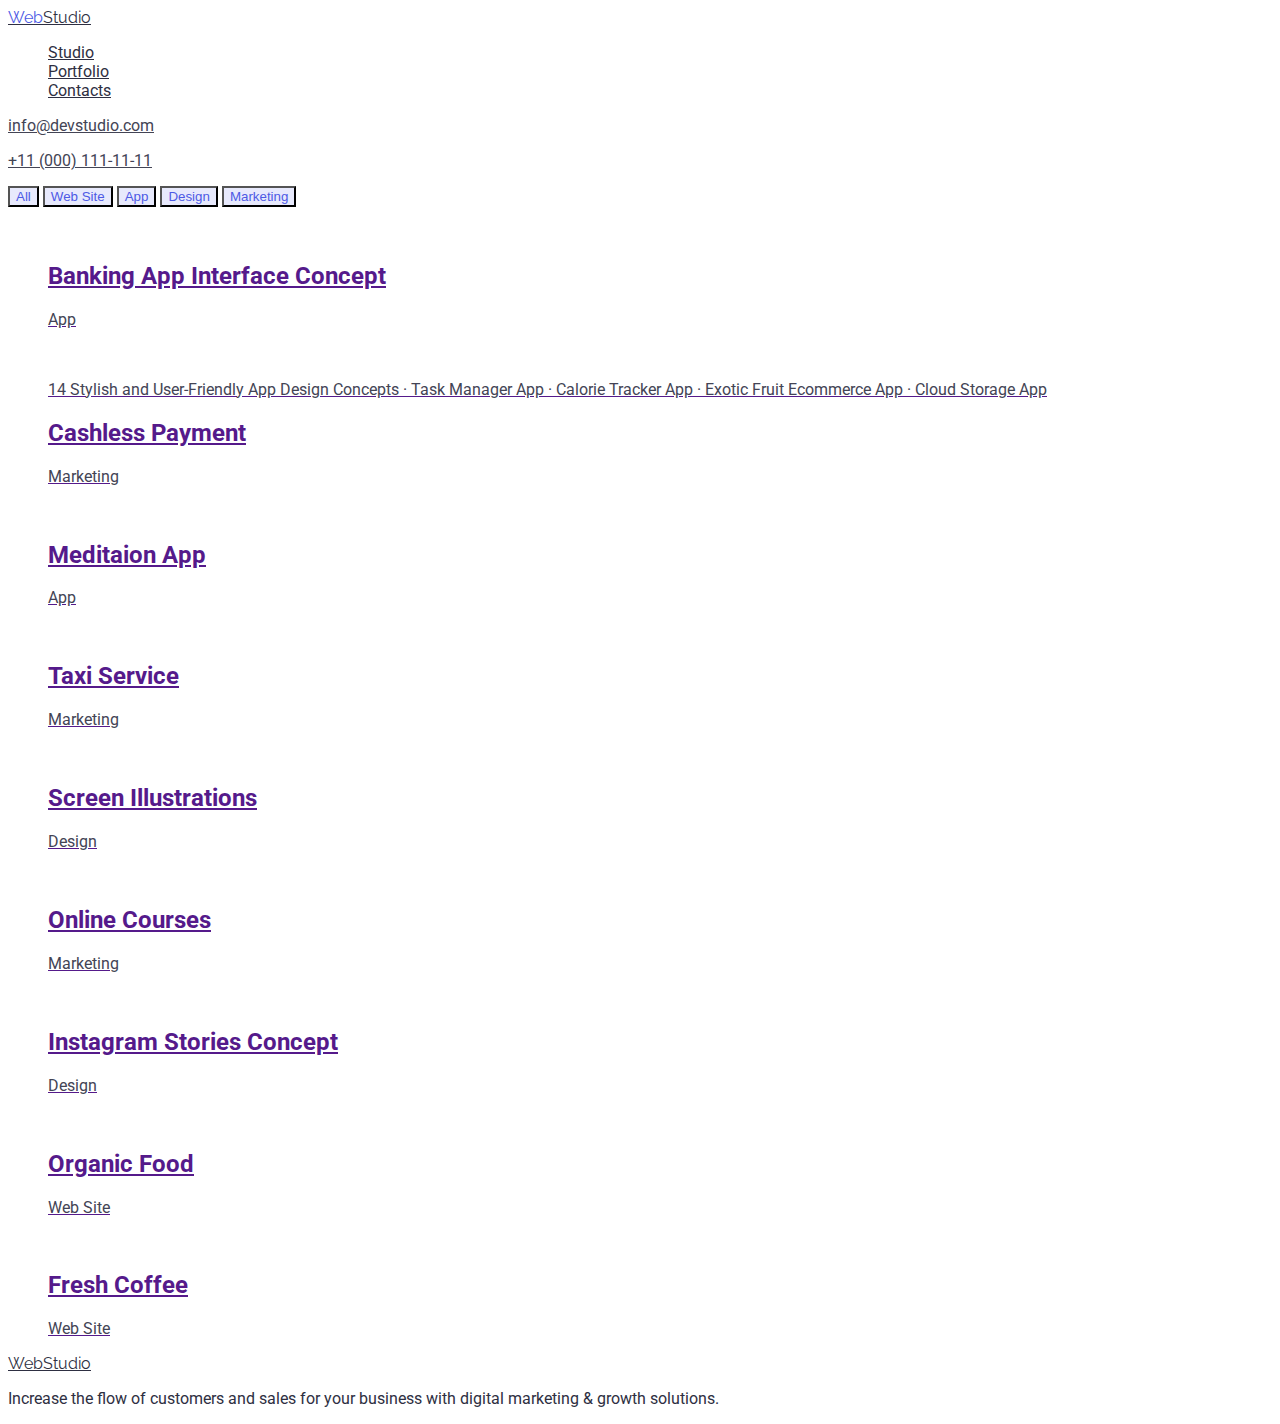
==== portfolio.html @ a0dfbfcd "силка" ====
<!DOCTYPE html>
<html lang="en">
<head>
    <meta charset="UTF-8">
    <meta http-equiv="X-UA-Compatible" content="IE=edge">
    <meta name="viewport" content="width=device-width, initial-scale=1.0">
    <title>Document</title>
    <link rel="preconnect" href="https://fonts.googleapis.com">
    <link rel="preconnect" href="https://fonts.gstatic.com" crossorigin>
    <link href="https://fonts.googleapis.com/css2?family=Raleway:wght@800&family=Roboto:wght@400;500&display=swap"
        rel="stylesheet">
    <link rel="stylesheet" href="./css/style.css">
</head>
<body>
    <!-- header -->
    <header  class="headere">
        <a class="logo" href=" "><span class="blue">Web</span>Studio</a>
        <!-- навігація -->
        <nav class="menu">
            <ul class="menu-nav list">
                <li><a class="list" href="">Studio </a>
                </li>
                <li><a class="list" href="./portfolio.html">Portfolio</a>
                </li>
                <li><a class="list" href="">Contacts</a>
                </li>
            </ul>
        </nav>
        <!--contact-->
        <div class="contact">
            <p> <a href="mailto:info@devstudio.com" class="contact-link">info@devstudio.com</a> </p>
            <p> <a href="tel:+110001111111" class="contact-link">+11 (000) 111-11-11</a>
            </p>
        </div>
    </header>
    <!-- main -->
    <main>
        <!-- main nav -->
        <div>
            <button class="button" type="button">All </button>
            <button class="button" type="button">Web Site </button>
            <button class="button" type="button">App </button>
            <button class="button" type="button">Design </button>
            <button class="button" type="button">Marketing </button>
        </div>
        <!-- section2 -->
        <section class="main">
            <ul class="list">
                <li><a href=""> <img src="./images/img11.jpg" alt="">
                        <h2>Banking App Interface Concept</h2>
                        <p class="subtitle ">App</p>
                    </a></li>
                <li> <a href=""> <img src="./images/img12.jpg" alt="">
                    <p>14 Stylish and User-Friendly App Design Concepts · Task Manager App · Calorie Tracker App · Exotic Fruit Ecommerce App ·
                    Cloud Storage App</p>    
                    <h2>Cashless Payment</h2>
                        <p>Marketing</p>
                    </a> </li>
                <li><a href=""> <img src="./images/img13.png" alt="">
                        <h2>Meditaion App</h2>
                        <p>App</p>
                    </a></li>

                <li> <a href=""> <img src="./images/img14.jpg" alt="">
                        <h2>Taxi Service</h2>
                        <p>Marketing</p>
                    </a></li>
                <li> <a href=""> <img src="./images/img15.jpg" alt="">
                        <h2>Screen Illustrations</h2>
                        <p>Design</p>
                    </a></li>
                <li><a href=""> <img src="./images/img16.jpg" alt="">
                        <h2>Online Courses</h2>
                        <p>Marketing</p>
                    </a></li>

                <li> <a href=""> <img src="./images/img17.jpg" alt="">
                        <h2>Instagram Stories Concept</h2>
                        <p>Design</p>
                    </a></li>
                <li> <a href=""> <img src="./images/img18.jpg" alt="">
                        <h2>Organic Food</h2>
                        <p>Web Site</p>
                    </a></li>
                <li> <a href=""> <img src="./images/img19.jpg" alt="">
                        <h2>Fresh Coffee</h2>
                        <p>Web Site</p>
                    </a></li>
            </ul>


        </section>






    </main>
    <!--footer-->
    <footer>
        <a class="logo" href="WebStudio.com">WebStudio</a>

        <p>Increase the flow of customers and sales for your business with digital marketing & growth solutions. </p>

    </footer>



</body>
</html>
---- css/style.css ----
:root {
--black-text-color:#2E2F42;
--accent-color:#4D5AE5;
--title-text-color:#434455;
--button-color:#E7E9FC;}

body{background-color: #FFFFFF;
color: var(--black-text-color);
font-family: roboto, sans-serif;
}


/* logo */
.logo{color:var(--black-text-color);
font-family:Raleway, sans-serif ;}
.blue {color: var(--accent-color); }

.contact:hover{color: bisque;}

.link:hover{background-color: black; color:red ;}
/* button */
.button{background-color: var(--button-color);
color:var(--accent-color) ;}

.button:hover ,.button:focus {color: var(--button-color);
     background-color: var(--accent-color);}
 

/* -------------- */

/* nav */
/* видалення крапок */
.list {list-style: none;}
/* ---------------------- */
.contact .contact-link { color: var(--title-text-color); }
.menu-nav .list {color:var(--black-text-color);}


/* section */
.section-one .list {color: var(--accent-color);}
.content{color: var(--black-text-color);}
.main h3{color: var(--black-text-color);}
.main p{color:var(--title-text-color);}
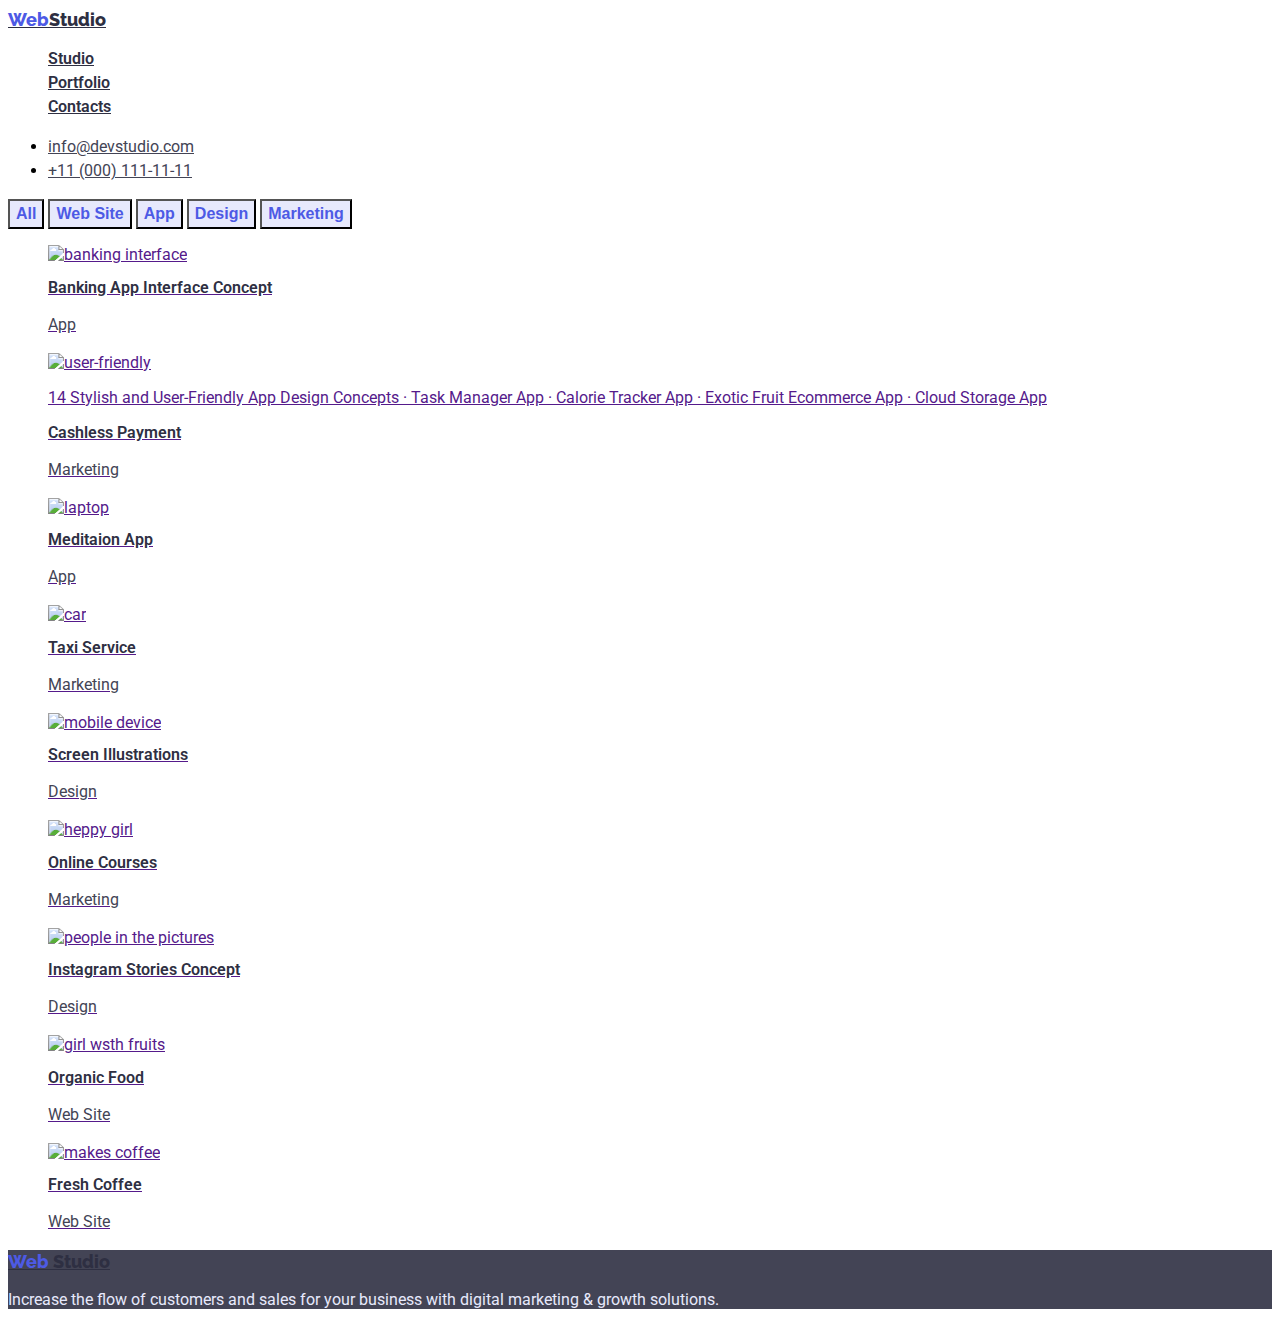
==== commit f8a19b30: "оновлення 14.11" ====
--- a/portfolio.html
+++ b/portfolio.html
@@ -1,111 +1,148 @@
 <!DOCTYPE html>
 <html lang="en">
-<head>
-    <meta charset="UTF-8">
-    <meta http-equiv="X-UA-Compatible" content="IE=edge">
-    <meta name="viewport" content="width=device-width, initial-scale=1.0">
+  <head>
+    <meta charset="UTF-8" />
+    <meta http-equiv="X-UA-Compatible" content="IE=edge" />
+    <meta name="viewport" content="width=device-width, initial-scale=1.0" />
     <title>Document</title>
-    <link rel="preconnect" href="https://fonts.googleapis.com">
-    <link rel="preconnect" href="https://fonts.gstatic.com" crossorigin>
-    <link href="https://fonts.googleapis.com/css2?family=Raleway:wght@800&family=Roboto:wght@400;500&display=swap"
-        rel="stylesheet">
-    <link rel="stylesheet" href="./css/style.css">
-</head>
-<body>
+    <link rel="preconnect" href="https://fonts.googleapis.com" />
+    <link rel="preconnect" href="https://fonts.gstatic.com" crossorigin />
+    <link
+      href="https://fonts.googleapis.com/css2?family=Raleway:wght@800&family=Roboto:wght@400;500;700;900&display=swap"
+      rel="stylesheet"
+    />
+    <link rel="stylesheet" href="./css/style.css" />
+  </head>
+  <body>
     <!-- header -->
-    <header  class="headere">
-        <a class="logo" href=" "><span class="blue">Web</span>Studio</a>
-        <!-- навігація -->
-        <nav class="menu">
-            <ul class="menu-nav list">
-                <li><a class="list" href="">Studio </a>
-                </li>
-                <li><a class="list" href="./portfolio.html">Portfolio</a>
-                </li>
-                <li><a class="list" href="">Contacts</a>
-                </li>
-            </ul>
-        </nav>
-        <!--contact-->
-        <div class="contact">
-            <p> <a href="mailto:info@devstudio.com" class="contact-link">info@devstudio.com</a> </p>
-            <p> <a href="tel:+110001111111" class="contact-link">+11 (000) 111-11-11</a>
-            </p>
-        </div>
+    <header class="header">
+      <a class="logo" href="./index.html "
+        ><span class="blue">Web</span>Studio</a
+      >
+
+      <!-- навігація -->
+      <nav class="header">
+        <ul class="header-nav list">
+          <li><a class="list-link" href="">Studio </a></li>
+          <li><a class="list-link" href="./portfolio.html">Portfolio</a></li>
+          <li><a class="list-link" href="">Contacts</a></li>
+        </ul>
+      </nav>
+
+      <!--contact-->
+      <ul class="contact">
+        <li>
+          <a href="mailto:info@devstudio.com" class="contact-link"
+            >info@devstudio.com</a
+          >
+        </li>
+        <li>
+          <a href="tel:+110001111111" class="contact-link"
+            >+11 (000) 111-11-11</a
+          >
+        </li>
+      </ul>
     </header>
+
     <!-- main -->
     <main>
-        <!-- main nav -->
-        <div>
-            <button class="button" type="button">All </button>
-            <button class="button" type="button">Web Site </button>
-            <button class="button" type="button">App </button>
-            <button class="button" type="button">Design </button>
-            <button class="button" type="button">Marketing </button>
-        </div>
-        <!-- section2 -->
-        <section class="main">
-            <ul class="list">
-                <li><a href=""> <img src="./images/img11.jpg" alt="">
-                        <h2>Banking App Interface Concept</h2>
-                        <p class="subtitle ">App</p>
-                    </a></li>
-                <li> <a href=""> <img src="./images/img12.jpg" alt="">
-                    <p>14 Stylish and User-Friendly App Design Concepts · Task Manager App · Calorie Tracker App · Exotic Fruit Ecommerce App ·
-                    Cloud Storage App</p>    
-                    <h2>Cashless Payment</h2>
-                        <p>Marketing</p>
-                    </a> </li>
-                <li><a href=""> <img src="./images/img13.png" alt="">
-                        <h2>Meditaion App</h2>
-                        <p>App</p>
-                    </a></li>
+      <!-- main nav -->
+      <div>
+        <button class="button" type="button">All</button>
+        <button class="button" type="button">Web Site</button>
+        <button class="button" type="button">App</button>
+        <button class="button" type="button">Design</button>
+        <button class="button" type="button">Marketing</button>
+      </div>
 
-                <li> <a href=""> <img src="./images/img14.jpg" alt="">
-                        <h2>Taxi Service</h2>
-                        <p>Marketing</p>
-                    </a></li>
-                <li> <a href=""> <img src="./images/img15.jpg" alt="">
-                        <h2>Screen Illustrations</h2>
-                        <p>Design</p>
-                    </a></li>
-                <li><a href=""> <img src="./images/img16.jpg" alt="">
-                        <h2>Online Courses</h2>
-                        <p>Marketing</p>
-                    </a></li>
+      <!-- section main -->
+      <section class="main">
+        <ul class="list">
+          <li>
+            <a href="">
+              <img src="./images/img11.jpg" alt="banking interface" />
+              <h2 class="title-list">Banking App Interface Concept</h2>
+              <p class="subtitle">App</p>
+            </a>
+          </li>
 
-                <li> <a href=""> <img src="./images/img17.jpg" alt="">
-                        <h2>Instagram Stories Concept</h2>
-                        <p>Design</p>
-                    </a></li>
-                <li> <a href=""> <img src="./images/img18.jpg" alt="">
-                        <h2>Organic Food</h2>
-                        <p>Web Site</p>
-                    </a></li>
-                <li> <a href=""> <img src="./images/img19.jpg" alt="">
-                        <h2>Fresh Coffee</h2>
-                        <p>Web Site</p>
-                    </a></li>
-            </ul>
+          <li>
+            <a href="">
+              <img src="./images/img12.jpg" alt="user-friendly" />
+              <p>
+                14 Stylish and User-Friendly App Design Concepts · Task Manager
+                App · Calorie Tracker App · Exotic Fruit Ecommerce App · Cloud
+                Storage App
+              </p>
+              <h2 class="title-list">Cashless Payment</h2>
+              <p class="subtitle">Marketing</p>
+            </a>
+          </li>
 
+          <li>
+            <a href="">
+              <img src="./images/img13.png" alt="laptop" />
+              <h2 class="title-list">Meditaion App</h2>
+              <p class="subtitle">App</p>
+            </a>
+          </li>
 
-        </section>
+          <li>
+            <a href="">
+              <img src="./images/img14.jpg" alt="car" />
+              <h2 class="title-list">Taxi Service</h2>
+              <p class="subtitle">Marketing</p>
+            </a>
+          </li>
+          <li>
+            <a href="">
+              <img src="./images/img15.jpg" alt="mobile device" />
+              <h2 class="title-list">Screen Illustrations</h2>
+              <p class="subtitle">Design</p>
+            </a>
+          </li>
+          <li>
+            <a href="">
+              <img src="./images/img16.jpg" alt="heppy girl" />
+              <h2 class="title-list">Online Courses</h2>
+              <p class="subtitle">Marketing</p>
+            </a>
+          </li>
 
-
-
-
-
-
+          <li>
+            <a href="">
+              <img src="./images/img17.jpg" alt="people in the pictures" />
+              <h2 class="title-list">Instagram Stories Concept</h2>
+              <p class="subtitle">Design</p>
+            </a>
+          </li>
+          <li>
+            <a href="">
+              <img src="./images/img18.jpg" alt="girl wsth fruits" />
+              <h2 class="title-list">Organic Food</h2>
+              <p class="subtitle">Web Site</p>
+            </a>
+          </li>
+          <li>
+            <a href="">
+              <img src="./images/img19.jpg" alt="makes coffee" />
+              <h2 class="title-list">Fresh Coffee</h2>
+              <p class="subtitle">Web Site</p>
+            </a>
+          </li>
+        </ul>
+      </section>
     </main>
     <!--footer-->
-    <footer>
-        <a class="logo" href="WebStudio.com">WebStudio</a>
+    <footer class="footer">
+      <a class="logo" href="./index.html">
+        <span class="blue"> Web</span> Studio
+      </a>
 
-        <p>Increase the flow of customers and sales for your business with digital marketing & growth solutions. </p>
-
+      <p class="footer-title">
+        Increase the flow of customers and sales for your business with digital
+        marketing & growth solutions.
+      </p>
     </footer>
-
-
-
-</body>
-</html>+  </body>
+</html>
--- a/css/style.css
+++ b/css/style.css
@@ -3,24 +3,59 @@
 --accent-color:#4D5AE5;
 --title-text-color:#434455;
 --button-color:#E7E9FC;}
+body{font-family: Roboto;}
 
-body{background-color: #FFFFFF;
-color: var(--black-text-color);
-font-family: roboto, sans-serif;
-}
+
+
+/* шапка  header*/
+.header-nav .list-link {
+     font-family: 'Roboto';
+     font-style: normal;
+     font-weight: 600;
+     font-size: 16px;
+     line-height: 24px;}
 
 
 /* logo */
 .logo{color:var(--black-text-color);
-font-family:Raleway, sans-serif ;}
+font-family: 'Raleway';
+     font-style: normal;
+     font-weight: 800;
+     font-size: 18px;
+     line-height: 1.3;
+     align-items: center;
+     }
+
 .blue {color: var(--accent-color); }
+.contact{font-style: normal;
+     font-weight: 400;
+     font-size: 16px;
+     line-height: 24px;
+}
 
-.contact:hover{color: bisque;}
+.link:hover, :focus{background-color:var(--accent-color); color:red ;}
+/* hero */
+.hero {background-color: var(--title-text-color);}
+.hero-title {font-family: 'Roboto';
+     font-style: normal;
+     font-weight: 600;
+     font-size: 56px;
+     line-height: 1.1;
+     color: #FFFFFF     ;
+     text-align: center;
 
-.link:hover{background-color: black; color:red ;}
+}
+.footer-title{color: var(--button-color);}
+
+
 /* button */
-.button{background-color: var(--button-color);
-color:var(--accent-color) ;}
+
+.button {background-color: var(--button-color);
+color:var(--accent-color) ;
+font-style: normal;
+     font-weight: 600;
+     font-size: 16px;
+     line-height: 24px;}
 
 .button:hover ,.button:focus {color: var(--button-color);
      background-color: var(--accent-color);}
@@ -32,12 +67,33 @@
 /* видалення крапок */
 .list {list-style: none;}
 /* ---------------------- */
+.list-link {color:var(--black-text-color);Font style: SemiBold Font size: 16px Line height: 24px Line height: 128% Align: Left}
+
 .contact .contact-link { color: var(--title-text-color); }
 .menu-nav .list {color:var(--black-text-color);}
 
 
-/* section */
+/* section  main*/
 .section-one .list {color: var(--accent-color);}
 .content{color: var(--black-text-color);}
-.main h3{color: var(--black-text-color);}
-.main p{color:var(--title-text-color);}+
+.list .title-list{color: var(--black-text-color);
+     font-style: normal;
+     font-weight: 600;
+     font-size: 16px;
+     line-height: 1.2;}
+
+
+.subtitle {color:var(--title-text-color);
+     font-family: 'Roboto';
+     font-style: normal;
+     font-weight: 400;
+     font-size: 16px;
+     line-height: 1.5;}
+
+     .footer{ background-color: var(--title-text-color);
+
+     }
+
+
+     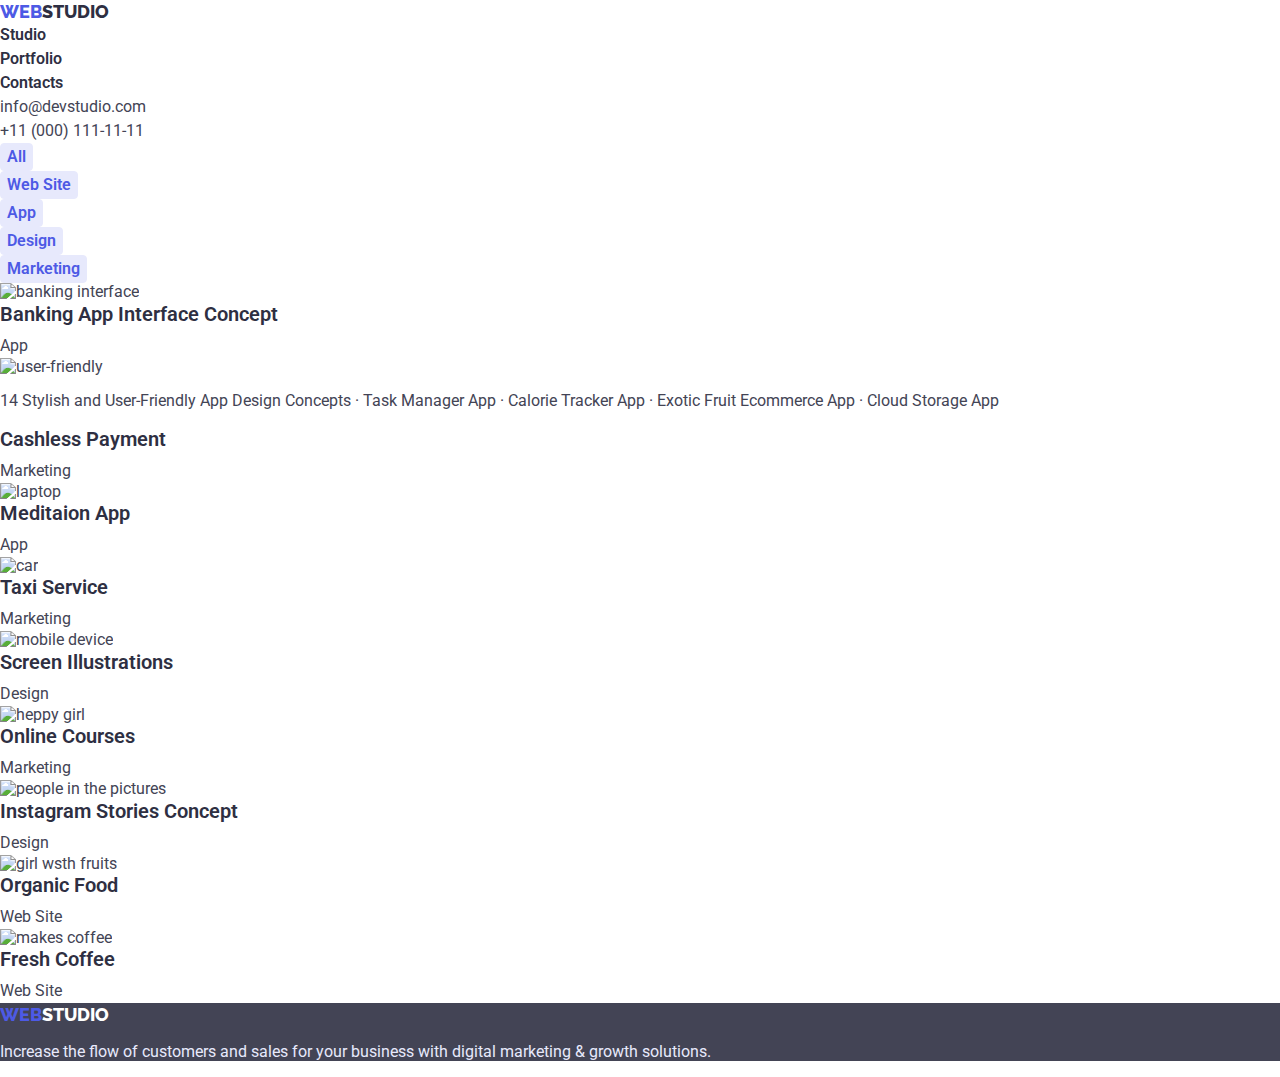
==== commit 9a590473: "ствлорення марджинів" ====
--- a/portfolio.html
+++ b/portfolio.html
@@ -4,13 +4,15 @@
     <meta charset="UTF-8" />
     <meta http-equiv="X-UA-Compatible" content="IE=edge" />
     <meta name="viewport" content="width=device-width, initial-scale=1.0" />
-    <title>Document</title>
+    <title>Portfolio</title>
     <link rel="preconnect" href="https://fonts.googleapis.com" />
     <link rel="preconnect" href="https://fonts.gstatic.com" crossorigin />
     <link
       href="https://fonts.googleapis.com/css2?family=Raleway:wght@800&family=Roboto:wght@400;500;700;900&display=swap"
       rel="stylesheet"
     />
+    <link rel="stylesheet" href="https://cdn.jsdelivr.net/npm/modern-normalize@1.1.0/modern-normalize.min.css">
+
     <link rel="stylesheet" href="./css/style.css" />
   </head>
   <body>
@@ -21,16 +23,16 @@
       >
 
       <!-- навігація -->
-      <nav class="header">
+      <nav >
         <ul class="header-nav list">
-          <li><a class="list-link" href="">Studio </a></li>
+          <li><a class="list-link" href="./index.html">Studio </a></li>
           <li><a class="list-link" href="./portfolio.html">Portfolio</a></li>
           <li><a class="list-link" href="">Contacts</a></li>
         </ul>
       </nav>
 
       <!--contact-->
-      <ul class="contact">
+      <ul class="contact list">
         <li>
           <a href="mailto:info@devstudio.com" class="contact-link"
             >info@devstudio.com</a
@@ -46,29 +48,40 @@
 
     <!-- main -->
     <main>
+<h1 class="visually-hidden">examples of work</h1>
+
       <!-- main nav -->
-      <div>
-        <button class="button" type="button">All</button>
-        <button class="button" type="button">Web Site</button>
-        <button class="button" type="button">App</button>
-        <button class="button" type="button">Design</button>
-        <button class="button" type="button">Marketing</button>
-      </div>
+<ul class="list" >
+  <li><button class="button" type="button">All</button></li>
+  <li> <button class="button" type="button">Web Site</button></li>
+  <li><button class="button" type="button">App</button></li>
+  <li> <button class="button" type="button">Design</button></li>
+  <li ><button class="button" type="button">Marketing</button></li>
+</ul>     
+ 
 
       <!-- section main -->
       <section class="main">
         <ul class="list">
           <li>
-            <a href="">
-              <img src="./images/img11.jpg" alt="banking interface" />
+            <a href="" class="contact-link">
+              <img
+                src="./images/img11.jpg"
+                alt="banking interface"
+                width="360";  height="300"
+              />
               <h2 class="title-list">Banking App Interface Concept</h2>
               <p class="subtitle">App</p>
             </a>
           </li>
 
           <li>
-            <a href="">
-              <img src="./images/img12.jpg" alt="user-friendly" />
+            <a href="" class="contact-link">
+              <img
+                src="./images/img12.jpg"
+                alt="user-friendly"
+                width="360";  height="300"
+              />
               <p>
                 14 Stylish and User-Friendly App Design Concepts · Task Manager
                 App · Calorie Tracker App · Exotic Fruit Ecommerce App · Cloud
@@ -80,52 +93,79 @@
           </li>
 
           <li>
-            <a href="">
-              <img src="./images/img13.png" alt="laptop" />
+            <a href="" class="contact-link">
+              <img
+                src="./images/img13.png"
+                alt="laptop"
+                width="360";  height="300"
+              />
               <h2 class="title-list">Meditaion App</h2>
               <p class="subtitle">App</p>
             </a>
           </li>
 
           <li>
-            <a href="">
-              <img src="./images/img14.jpg" alt="car" />
+            <a href="" class="contact-link">
+              <img
+                src="./images/img14.jpg"
+                alt="car"
+                width="360";  height="300"
+              />
               <h2 class="title-list">Taxi Service</h2>
               <p class="subtitle">Marketing</p>
             </a>
           </li>
           <li>
-            <a href="">
-              <img src="./images/img15.jpg" alt="mobile device" />
+            <a href="" class="contact-link">
+              <img
+                src="./images/img15.jpg"
+                alt="mobile device"
+                width="360";  height="300"
+              />
               <h2 class="title-list">Screen Illustrations</h2>
               <p class="subtitle">Design</p>
             </a>
           </li>
           <li>
-            <a href="">
-              <img src="./images/img16.jpg" alt="heppy girl" />
+            <a href="" class="contact-link">
+              <img
+                src="./images/img16.jpg"
+                alt="heppy girl"
+                width="360";  height="300"
+              />
               <h2 class="title-list">Online Courses</h2>
               <p class="subtitle">Marketing</p>
             </a>
           </li>
 
           <li>
-            <a href="">
-              <img src="./images/img17.jpg" alt="people in the pictures" />
+            <a href="" class="contact-link">
+              <img
+                src="./images/img17.jpg"
+                alt="people in the pictures"
+                width="360" height="300" />
               <h2 class="title-list">Instagram Stories Concept</h2>
               <p class="subtitle">Design</p>
             </a>
           </li>
           <li>
-            <a href="">
-              <img src="./images/img18.jpg" alt="girl wsth fruits" />
+            <a href="" class="contact-link">
+              <img
+                src="./images/img18.jpg"
+                alt="girl wsth fruits"
+                width="360";  height="300"
+              />
               <h2 class="title-list">Organic Food</h2>
               <p class="subtitle">Web Site</p>
             </a>
           </li>
           <li>
-            <a href="">
-              <img src="./images/img19.jpg" alt="makes coffee" />
+            <a href="" class="contact-link">
+              <img
+                src="./images/img19.jpg"
+                alt="makes coffee"
+                width="360";  height="300"
+              />
               <h2 class="title-list">Fresh Coffee</h2>
               <p class="subtitle">Web Site</p>
             </a>
@@ -136,7 +176,7 @@
     <!--footer-->
     <footer class="footer">
       <a class="logo" href="./index.html">
-        <span class="blue"> Web</span> Studio
+        <span class="blue"> Web</span><span style="color:white">Studio</span> 
       </a>
 
       <p class="footer-title">
--- a/css/style.css
+++ b/css/style.css
@@ -1,99 +1,202 @@
+*,
+*::before,
+*::after {
+  box-sizing: border-box;
+}
+
 :root {
---black-text-color:#2E2F42;
---accent-color:#4D5AE5;
---title-text-color:#434455;
---button-color:#E7E9FC;}
-body{font-family: Roboto;}
-
+  --black-text-color: #2e2f42;
+  --accent-color: #4d5ae5;
+  --title-text-color: #434455;
+  --button-color: #e7e9fc;
+  --body-color-white: #ffffff;
+}
+body {
+  font-family: Roboto, sans-serif;
+  background-color: var(--body-color-white);
+}
 
 
 /* шапка  header*/
+.container {  width: 1140px;
+  
+}
+
+.section { 
+  margin-top: 120px;
+  margin-bottom: 120px;
+
+}
+
 .header-nav .list-link {
-     font-family: 'Roboto';
-     font-style: normal;
-     font-weight: 600;
-     font-size: 16px;
-     line-height: 24px;}
-
+  font-family: "Roboto", sans-serif;
+  font-weight: 600;
+  font-size: 16px;
+  line-height: 1.5;
+  text-decoration: none;
+}
+
+/* видалення крапок */
+.list {
+  list-style: none;
+  text-decoration: none;
+  padding: 0;
+  margin: 0;
+}
 
 /* logo */
-.logo{color:var(--black-text-color);
-font-family: 'Raleway';
-     font-style: normal;
-     font-weight: 800;
-     font-size: 18px;
-     line-height: 1.3;
-     align-items: center;
-     }
-
-.blue {color: var(--accent-color); }
-.contact{font-style: normal;
-     font-weight: 400;
-     font-size: 16px;
-     line-height: 24px;
-}
-
-.link:hover, :focus{background-color:var(--accent-color); color:red ;}
+.logo {
+  color: var(--black-text-color);
+  font-family: "Raleway";
+  font-weight: 800;
+  font-size: 18px;
+  line-height: 1.3;
+  align-items: center;
+  text-decoration: none;
+  text-transform: uppercase;
+}
+
+.blue {
+  color: var(--accent-color);
+}
+.contact {
+  font-style: normal;
+  font-weight: 400;
+  font-size: 16px;
+  line-height: 24px;
+  text-decoration: none;
+}
+
+.list-link:hover {
+  color: var(--title-text-color);
+}
+.list-link:focus {
+  color: var(--accent-color);
+}
+
+.link:hover:focus {
+  color: var(--accent-color);
+}
+/* приховати заголовок  */
+.visually-hidden { position: absolute; width: 1px; height: 1px; margin: -1px; border: 0; padding: 0; clip: rect(0 0 0 0); overflow: hidden; }
+
+
 /* hero */
-.hero {background-color: var(--title-text-color);}
-.hero-title {font-family: 'Roboto';
-     font-style: normal;
-     font-weight: 600;
-     font-size: 56px;
-     line-height: 1.1;
-     color: #FFFFFF     ;
-     text-align: center;
-
-}
-.footer-title{color: var(--button-color);}
-
+.hero {
+  background-color: var(--title-text-color);
+  text-align: center;
+}
+.hero-title {
+  margin-top: 0;
+  margin-bottom: 0;
+  font-family: "Roboto";
+  font-weight: 600;
+  font-size: 56px;
+  line-height: 1.1;
+  color: var(--body-color-white);
+  text-align: center;
+  margin-bottom: 48px;
+}
 
 /* button */
-
-.button {background-color: var(--button-color);
-color:var(--accent-color) ;
-font-style: normal;
-     font-weight: 600;
-     font-size: 16px;
-     line-height: 24px;}
-
-.button:hover ,.button:focus {color: var(--button-color);
-     background-color: var(--accent-color);}
- 
+.button-hero {
+  display: inline-block;
+  background-color: var(--accent-color);
+  min-width: 170px;
+  color: var(--body-color-white);
+  font-family: inherit;
+  cursor: pointer; border-radius: 4px; padding:16px 32px ;
+  
+  }
+.button-hero:hover {
+  background-color: var(--accent-color);
+}
+.button-hero:focus {
+  background-color: #404bbf;
+}
+.button {
+  background-color: var(--button-color);
+  display: inline-block;
+  color: var(--accent-color);
+  border: 1px solid var(--button-color);
+  font-family: inherit;
+  font-weight: 600;
+  font-size: 16px;
+  line-height: 1.5;
+  cursor: pointer;
+  border-radius: 4px;
+}
+
+.button:hover {
+  color: var(--button-color);
+  background-color: var(--accent-color);
+}
+.button:focus {
+  color: var(--button-color);
+  background-color: var(--accent-color);
+}
+
+/* Заголовки */
+.heading {
+margin-top: 0;
+margin-bottom: 72px;
+  font-weight: 600;
+  font-size: 36px;
+  line-height: 1.11;
+  text-align: center;
+}
 
 /* -------------- */
 
 /* nav */
-/* видалення крапок */
-.list {list-style: none;}
+
 /* ---------------------- */
-.list-link {color:var(--black-text-color);Font style: SemiBold Font size: 16px Line height: 24px Line height: 128% Align: Left}
-
-.contact .contact-link { color: var(--title-text-color); }
-.menu-nav .list {color:var(--black-text-color);}
-
+.list-link {
+  color: var(--black-text-color);
+}
+
+.contact-link {
+  color: var(--title-text-color);
+  text-decoration: none;
+}
+
+.contact-link:hover {
+  color: var(--accent-color);
+}
+
+.menu-nav .list {
+  color: var(--black-text-color);
+}
 
 /* section  main*/
-.section-one .list {color: var(--accent-color);}
-.content{color: var(--black-text-color);}
-
-.list .title-list{color: var(--black-text-color);
-     font-style: normal;
-     font-weight: 600;
-     font-size: 16px;
-     line-height: 1.2;}
-
-
-.subtitle {color:var(--title-text-color);
-     font-family: 'Roboto';
-     font-style: normal;
-     font-weight: 400;
-     font-size: 16px;
-     line-height: 1.5;}
-
-     .footer{ background-color: var(--title-text-color);
-
-     }
-
-
-     +
+.content {
+  color: var(--black-text-color);
+}
+
+.title-list {
+  margin-bottom: 8px;
+  margin-top: 0;
+  color: var(--black-text-color);
+  font-weight: 600;
+  font-size: 20px;
+  line-height: 1.2;
+}
+
+.subtitle {
+  margin-bottom: 0;
+  margin-top: 0;
+  font-weight: 400;
+  font-size: 16px;
+  line-height: 1.5;
+}
+.contact-link {
+  text-decoration: none;
+}
+/* footer */
+.footer {
+  background-color: var(--title-text-color);
+}
+.footer-title {
+  color: var(--button-color);
+}
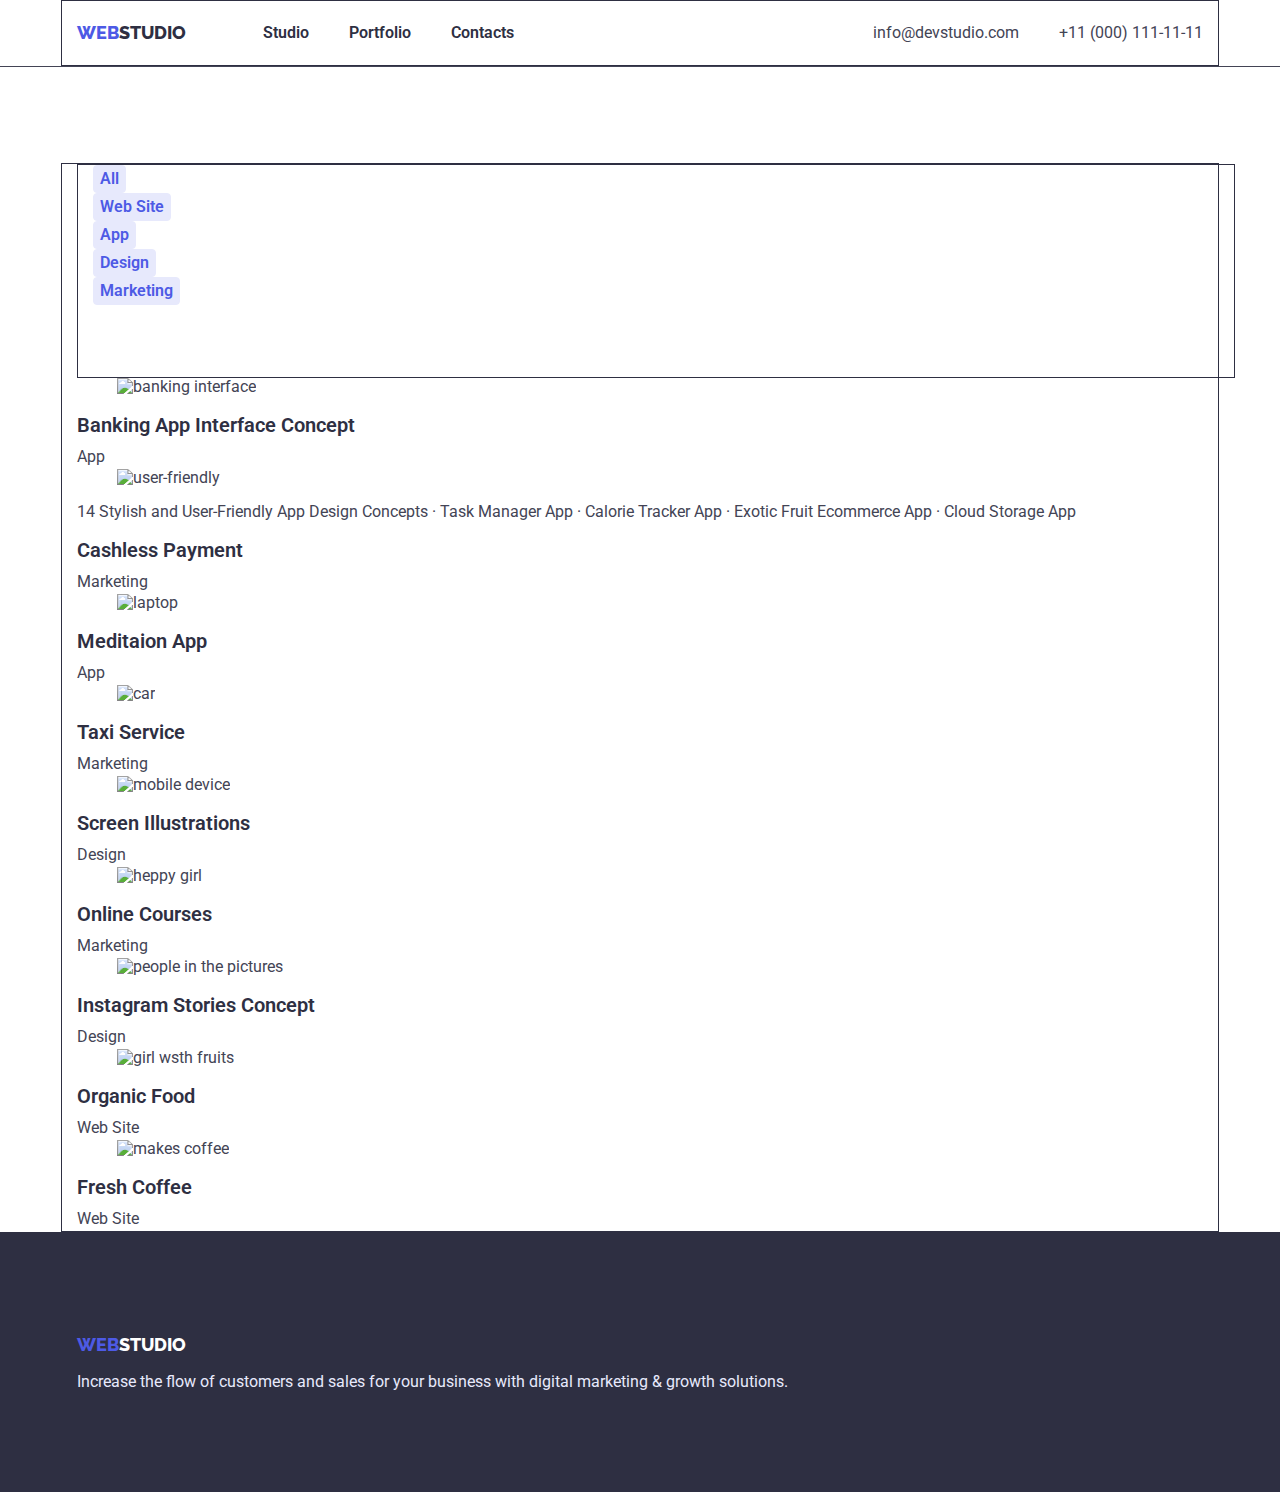
==== commit 30b46464: "хедер в лінію" ====
--- a/portfolio.html
+++ b/portfolio.html
@@ -16,52 +16,59 @@
     <link rel="stylesheet" href="./css/style.css" />
   </head>
   <body>
-    <!-- header -->
-    <header class="header">
-      <a class="logo" href="./index.html "
-        ><span class="blue">Web</span>Studio</a
-      >
-
-      <!-- навігація -->
-      <nav >
-        <ul class="header-nav list">
-          <li><a class="list-link" href="./index.html">Studio </a></li>
-          <li><a class="list-link" href="./portfolio.html">Portfolio</a></li>
-          <li><a class="list-link" href="">Contacts</a></li>
-        </ul>
-      </nav>
-
-      <!--contact-->
-      <ul class="contact list">
-        <li>
-          <a href="mailto:info@devstudio.com" class="contact-link"
-            >info@devstudio.com</a
-          >
-        </li>
-        <li>
-          <a href="tel:+110001111111" class="contact-link"
-            >+11 (000) 111-11-11</a
-          >
-        </li>
-      </ul>
-    </header>
-
+   <!-- header -->
+   <header class="header">
+    <div class="container main-nav">
+
+<a class="logo" href="./index.html "
+  ><span class="blue">WEB</span>STUDIO</a
+>
+
+<!-- навігація -->
+<nav >
+  <ul class="header-nav list">
+    <li class="header-nav-item"><a class="list-link" href="./index.html">Studio </a></li>
+    <li class="header-nav-item"><a class="list-link" href="./portfolio.html">Portfolio</a></li>
+    <li class="header-nav-item"><a class="list-link" href="">Contacts</a></li>
+  </ul>
+</nav>
+    <!--contact-->
+    <ul class="contact list">
+      <li>
+        <a href="mailto:info@devstudio.com" class="contact-link"
+          >info@devstudio.com</a
+        >
+      </li>
+      <li>
+        <a href="tel:+110001111111" class="contact-link"
+          >+11 (000) 111-11-11</a
+        >
+      </li>
+    </ul>
+    </div>
+
+  </header>
+
+    
     <!-- main -->
-    <main>
+    <main> 
+      <section class="section-portfolio">
+        <div class="container">
+      <div class="container">
 <h1 class="visually-hidden">examples of work</h1>
 
       <!-- main nav -->
-<ul class="list" >
-  <li><button class="button" type="button">All</button></li>
-  <li> <button class="button" type="button">Web Site</button></li>
-  <li><button class="button" type="button">App</button></li>
-  <li> <button class="button" type="button">Design</button></li>
-  <li ><button class="button" type="button">Marketing</button></li>
+<ul class="filtr list" >
+  <li class="filtr-button"><button class="button" type="button">All</button></li>
+  <li class="filtr-button"><button class="button" type="button">Web Site</button></li>
+  <li class="filtr-button"><button class="button" type="button">App</button></li>
+  <li class="filtr-button"><button class="button" type="button">Design</button></li>
+  <li class="filtr-button"><button class="button" type="button">Marketing</button></li>
 </ul>     
- 
+</div>
 
       <!-- section main -->
-      <section class="main">
+     
         <ul class="list">
           <li>
             <a href="" class="contact-link">
@@ -171,11 +178,16 @@
             </a>
           </li>
         </ul>
+      </div>
       </section>
+
     </main>
-    <!--footer-->
+    <!--footer--> 
     <footer class="footer">
-      <a class="logo" href="./index.html">
+    <div class="container">
+   
+      <a class="logo
+      " href="./index.html">
         <span class="blue"> Web</span><span style="color:white">Studio</span> 
       </a>
 
@@ -183,6 +195,7 @@
         Increase the flow of customers and sales for your business with digital
         marketing & growth solutions.
       </p>
+      </div>
     </footer>
   </body>
 </html>
--- a/css/style.css
+++ b/css/style.css
@@ -18,8 +18,17 @@
 
 
 /* шапка  header*/
-.container {  width: 1140px;
-  
+.header{
+  border-bottom: solid 1px var(--title-text-color);
+}
+
+
+.container {  width: 1158px;
+    margin: 0 auto;
+    padding-right: 15px;
+    padding-left: 15px;
+    border:solid 1px var(--black-text-color)
+
 }
 
 .section { 
@@ -28,13 +37,29 @@
 
 }
 
+.header-nav{
+display: flex;}
+
+
+.header-nav-item:not(:last-child)
+{margin-right: 40px;}
+
+/* .header-nav-item:last-child{margin-right: 0;} */
+
 .header-nav .list-link {
-  font-family: "Roboto", sans-serif;
   font-weight: 600;
   font-size: 16px;
   line-height: 1.5;
   text-decoration: none;
 }
+/* main-nav */
+.main-nav{display: flex;
+align-items: center;
+
+}
+.header .contact {display: flex; margin-left: auto;
+}
+
 
 /* видалення крапок */
 .list {
@@ -54,6 +79,7 @@
   align-items: center;
   text-decoration: none;
   text-transform: uppercase;
+  margin-right: 77px;
 }
 
 .blue {
@@ -67,8 +93,10 @@
   text-decoration: none;
 }
 
+
 .list-link:hover {
   color: var(--title-text-color);
+  
 }
 .list-link:focus {
   color: var(--accent-color);
@@ -83,9 +111,13 @@
 
 /* hero */
 .hero {
-  background-color: var(--title-text-color);
+  background-color: var(--black-text-color);
   text-align: center;
-}
+  
+}
+.container-hero{padding-top: 192px;
+padding-bottom: 192px;}
+
 .hero-title {
   margin-top: 0;
   margin-bottom: 0;
@@ -114,7 +146,11 @@
 .button-hero:focus {
   background-color: #404bbf;
 }
+
+
+
 .button {
+
   background-color: var(--button-color);
   display: inline-block;
   color: var(--accent-color);
@@ -153,11 +189,15 @@
 /* ---------------------- */
 .list-link {
   color: var(--black-text-color);
+  display: block;
+  padding-top: 20px;
+  padding-bottom: 20px;
 }
 
 .contact-link {
   color: var(--title-text-color);
   text-decoration: none;
+  margin-left: 40px;
 }
 
 .contact-link:hover {
@@ -168,15 +208,23 @@
   color: var(--black-text-color);
 }
 
+.filtr {padding-bottom: 72px;}
 /* section  main*/
 
 .content {
   color: var(--black-text-color);
 }
+
+/* секція наша команда */
+
+.our-time  { padding-top: 120px;
+  padding-bottom: 120px;}
+/* --------------- */
+.section-portfolio{ margin-top: 96px;}
 
 .title-list {
   margin-bottom: 8px;
-  margin-top: 0;
+  margin-top:32;
   color: var(--black-text-color);
   font-weight: 600;
   font-size: 20px;
@@ -195,8 +243,12 @@
 }
 /* footer */
 .footer {
-  background-color: var(--title-text-color);
+  background-color: var(--black-text-color);
+  padding-top: 100px;
+  padding-bottom: 100px;
 }
 .footer-title {
   color: var(--button-color);
-}
+  margin-top: 16px;
+  margin-bottom: 0;
+}
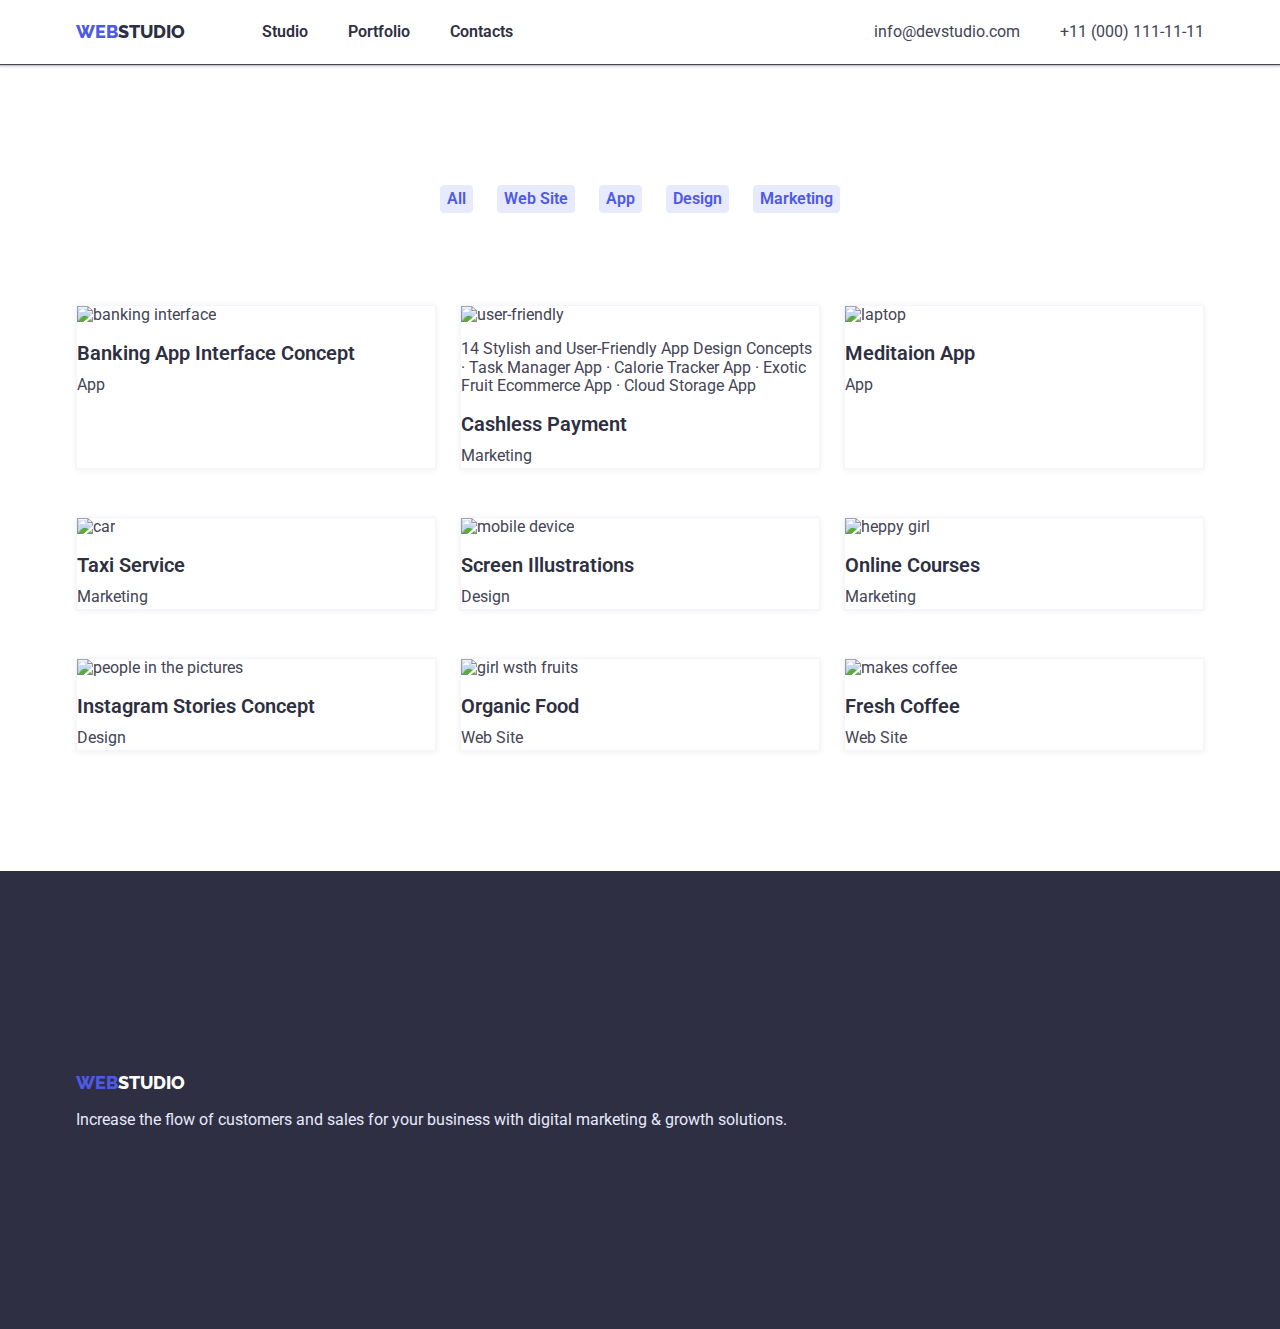
==== commit e67f7527: "3урок здача1 спроба" ====
--- a/portfolio.html
+++ b/portfolio.html
@@ -11,190 +11,212 @@
       href="https://fonts.googleapis.com/css2?family=Raleway:wght@800&family=Roboto:wght@400;500;700;900&display=swap"
       rel="stylesheet"
     />
-    <link rel="stylesheet" href="https://cdn.jsdelivr.net/npm/modern-normalize@1.1.0/modern-normalize.min.css">
+    <link
+      rel="stylesheet"
+      href="https://cdn.jsdelivr.net/npm/modern-normalize@1.1.0/modern-normalize.min.css"
+    />
 
     <link rel="stylesheet" href="./css/style.css" />
   </head>
   <body>
-   <!-- header -->
-   <header class="header">
-    <div class="container main-nav">
-
-<a class="logo" href="./index.html "
-  ><span class="blue">WEB</span>STUDIO</a
->
-
-<!-- навігація -->
-<nav >
-  <ul class="header-nav list">
-    <li class="header-nav-item"><a class="list-link" href="./index.html">Studio </a></li>
-    <li class="header-nav-item"><a class="list-link" href="./portfolio.html">Portfolio</a></li>
-    <li class="header-nav-item"><a class="list-link" href="">Contacts</a></li>
-  </ul>
-</nav>
-    <!--contact-->
-    <ul class="contact list">
-      <li>
-        <a href="mailto:info@devstudio.com" class="contact-link"
-          >info@devstudio.com</a
+    <!-- header -->
+    <header class="header">
+      <div class="container main-nav">
+        <a class="logo" href="./index.html "
+          ><span class="blue">WEB</span>STUDIO</a
         >
-      </li>
-      <li>
-        <a href="tel:+110001111111" class="contact-link"
-          >+11 (000) 111-11-11</a
-        >
-      </li>
-    </ul>
-    </div>
-
-  </header>
-
-    
-    <!-- main -->
-    <main> 
-      <section class="section-portfolio">
-        <div class="container">
-      <div class="container">
-<h1 class="visually-hidden">examples of work</h1>
-
-      <!-- main nav -->
-<ul class="filtr list" >
-  <li class="filtr-button"><button class="button" type="button">All</button></li>
-  <li class="filtr-button"><button class="button" type="button">Web Site</button></li>
-  <li class="filtr-button"><button class="button" type="button">App</button></li>
-  <li class="filtr-button"><button class="button" type="button">Design</button></li>
-  <li class="filtr-button"><button class="button" type="button">Marketing</button></li>
-</ul>     
-</div>
-
-      <!-- section main -->
-     
-        <ul class="list">
+
+        <!-- навігація -->
+        <nav>
+          <ul class="header-nav list">
+            <li class="header-nav-item">
+              <a class="list-link" href="./index.html">Studio </a>
+            </li>
+            <li class="header-nav-item">
+              <a class="list-link" href="./portfolio.html">Portfolio</a>
+            </li>
+            <li class="header-nav-item">
+              <a class="list-link" href="">Contacts</a>
+            </li>
+          </ul>
+        </nav>
+        <!--contact-->
+        <ul class="contact list">
           <li>
-            <a href="" class="contact-link">
-              <img
-                src="./images/img11.jpg"
-                alt="banking interface"
-                width="360";  height="300"
-              />
-              <h2 class="title-list">Banking App Interface Concept</h2>
-              <p class="subtitle">App</p>
-            </a>
-          </li>
-
-          <li>
-            <a href="" class="contact-link">
-              <img
-                src="./images/img12.jpg"
-                alt="user-friendly"
-                width="360";  height="300"
-              />
-              <p>
-                14 Stylish and User-Friendly App Design Concepts · Task Manager
-                App · Calorie Tracker App · Exotic Fruit Ecommerce App · Cloud
-                Storage App
-              </p>
-              <h2 class="title-list">Cashless Payment</h2>
-              <p class="subtitle">Marketing</p>
-            </a>
-          </li>
-
-          <li>
-            <a href="" class="contact-link">
-              <img
-                src="./images/img13.png"
-                alt="laptop"
-                width="360";  height="300"
-              />
-              <h2 class="title-list">Meditaion App</h2>
-              <p class="subtitle">App</p>
-            </a>
-          </li>
-
-          <li>
-            <a href="" class="contact-link">
-              <img
-                src="./images/img14.jpg"
-                alt="car"
-                width="360";  height="300"
-              />
-              <h2 class="title-list">Taxi Service</h2>
-              <p class="subtitle">Marketing</p>
-            </a>
+            <a href="mailto:info@devstudio.com" class="contact-link"
+              >info@devstudio.com</a
+            >
           </li>
           <li>
-            <a href="" class="contact-link">
-              <img
-                src="./images/img15.jpg"
-                alt="mobile device"
-                width="360";  height="300"
-              />
-              <h2 class="title-list">Screen Illustrations</h2>
-              <p class="subtitle">Design</p>
-            </a>
-          </li>
-          <li>
-            <a href="" class="contact-link">
-              <img
-                src="./images/img16.jpg"
-                alt="heppy girl"
-                width="360";  height="300"
-              />
-              <h2 class="title-list">Online Courses</h2>
-              <p class="subtitle">Marketing</p>
-            </a>
-          </li>
-
-          <li>
-            <a href="" class="contact-link">
-              <img
-                src="./images/img17.jpg"
-                alt="people in the pictures"
-                width="360" height="300" />
-              <h2 class="title-list">Instagram Stories Concept</h2>
-              <p class="subtitle">Design</p>
-            </a>
-          </li>
-          <li>
-            <a href="" class="contact-link">
-              <img
-                src="./images/img18.jpg"
-                alt="girl wsth fruits"
-                width="360";  height="300"
-              />
-              <h2 class="title-list">Organic Food</h2>
-              <p class="subtitle">Web Site</p>
-            </a>
-          </li>
-          <li>
-            <a href="" class="contact-link">
-              <img
-                src="./images/img19.jpg"
-                alt="makes coffee"
-                width="360";  height="300"
-              />
-              <h2 class="title-list">Fresh Coffee</h2>
-              <p class="subtitle">Web Site</p>
-            </a>
+            <a href="tel:+110001111111" class="contact-link"
+              >+11 (000) 111-11-11</a
+            >
           </li>
         </ul>
       </div>
+    </header>
+
+    <!-- main -->
+    <main>
+      <section class="section">
+        <div class="container">
+          <h1 class="visually-hidden">examples of work</h1>
+
+          <!-- main nav -->
+          <ul class="filtr-list list">
+            <li class="filtr-button">
+              <button class="button" type="button">All</button>
+            </li>
+            <li class="filtr-button">
+              <button class="button" type="button">Web Site</button>
+            </li>
+            <li class="filtr-button">
+              <button class="button" type="button">App</button>
+            </li>
+            <li class="filtr-button">
+              <button class="button" type="button">Design</button>
+            </li>
+            <li class="filtr-button">
+              <button class="button" type="button">Marketing</button>
+            </li>
+          </ul>
+
+          <!-- section main -->
+
+          <ul class="portfolio-list list">
+            <li class="flex-element">
+              <a href="" class="portfolio-link">
+                <img
+                  src="./images/img11.jpg"
+                  alt="banking interface"
+                  width="360"
+                  ;
+                  height="300"
+                />
+                <h2 class="title-list">Banking App Interface Concept</h2>
+                <p class="subtitle">App</p>
+              </a>
+            </li>
+
+            <li class="flex-element">
+              <a href="" class="portfolio-link">
+                <img
+                  src="./images/img12.jpg"
+                  alt="user-friendly"
+                  width="360"
+                  ;
+                />
+                <p>
+                  14 Stylish and User-Friendly App Design Concepts · Task
+                  Manager App · Calorie Tracker App · Exotic Fruit Ecommerce App
+                  · Cloud Storage App
+                </p>
+                <h2 class="title-list">Cashless Payment</h2>
+                <p class="subtitle">Marketing</p>
+              </a>
+            </li>
+
+            <li class="flex-element">
+              <a href="" class="portfolio-link">
+                <img src="./images/img13.png" alt="laptop" />
+                <h2 class="title-list">Meditaion App</h2>
+                <p class="subtitle">App</p>
+              </a>
+            </li>
+
+            <li class="flex-element">
+              <a href="" class="portfolio-link">
+                <img
+                  src="./images/img14.jpg"
+                  alt="car"
+                  width="360"
+                  ;
+                  height="300"
+                />
+                <h2 class="title-list">Taxi Service</h2>
+                <p class="subtitle">Marketing</p>
+              </a>
+            </li>
+            <li class="flex-element">
+              <a href="" class="portfolio-link">
+                <img
+                  src="./images/img15.jpg"
+                  alt="mobile device"
+                  width="360"
+                  ;
+                  height="300"
+                />
+                <h2 class="title-list">Screen Illustrations</h2>
+                <p class="subtitle">Design</p>
+              </a>
+            </li>
+            <li class="flex-element">
+              <a href="" class="portfolio-link">
+                <img
+                  src="./images/img16.jpg"
+                  alt="heppy girl"
+                  width="360"
+                  ;
+                  height="300"
+                />
+                <h2 class="title-list">Online Courses</h2>
+                <p class="subtitle">Marketing</p>
+              </a>
+            </li>
+
+            <li class="flex-element">
+              <a href="" class="portfolio-link">
+                <img
+                  src="./images/img17.jpg"
+                  alt="people in the pictures"
+                  width="360"
+                  height="300"
+                />
+                <h2 class="title-list">Instagram Stories Concept</h2>
+                <p class="subtitle">Design</p>
+              </a>
+            </li>
+            <li class="flex-element">
+              <a href="" class="portfolio-link">
+                <img
+                  src="./images/img18.jpg"
+                  alt="girl wsth fruits"
+                  width="360"
+                  ;
+                  height="300"
+                />
+                <h2 class="title-list">Organic Food</h2>
+                <p class="subtitle">Web Site</p>
+              </a>
+            </li>
+            <li class="flex-element">
+              <a href="" class="portfolio-link">
+                <img
+                  src="./images/img19.jpg"
+                  alt="makes coffee"
+                  width="360"
+                  ;
+                  height="300"
+                />
+                <h2 class="title-list">Fresh Coffee</h2>
+                <p class="subtitle">Web Site</p>
+              </a>
+            </li>
+          </ul>
+        </div>
       </section>
-
     </main>
-    <!--footer--> 
+    <!--footer-->
     <footer class="footer">
-    <div class="container">
-   
-      <a class="logo
-      " href="./index.html">
-        <span class="blue"> Web</span><span style="color:white">Studio</span> 
-      </a>
-
-      <p class="footer-title">
-        Increase the flow of customers and sales for your business with digital
-        marketing & growth solutions.
-      </p>
+      <div class="container">
+        <a class="logo" href="./index.html">
+          <span class="blue"> Web</span><span style="color: white">Studio</span>
+        </a>
+
+        <p class="footer-title">
+          Increase the flow of customers and sales for your business with
+          digital marketing & growth solutions.
+        </p>
       </div>
     </footer>
   </body>
--- a/css/style.css
+++ b/css/style.css
@@ -3,6 +3,8 @@
 *::after {
   box-sizing: border-box;
 }
+
+
 
 :root {
   --black-text-color: #2e2f42;
@@ -20,22 +22,23 @@
 /* шапка  header*/
 .header{
   border-bottom: solid 1px var(--title-text-color);
+  background: var(--body-color-white);
+box-shadow: 0px 2px 1px rgba(46, 47, 66, 0.08), 0px 1px 1px rgba(46, 47, 66, 0.16), 0px 1px 6px rgba(46, 47, 66, 0.08);
 }
 
 
 .container {  width: 1158px;
     margin: 0 auto;
-    padding-right: 15px;
-    padding-left: 15px;
-    border:solid 1px var(--black-text-color)
+   padding-left: 15px;
+   padding-right: 15px;
 
 }
 
 .section { 
-  margin-top: 120px;
-  margin-bottom: 120px;
-
-}
+padding-top:  120px;
+padding-bottom:  120px;
+ }
+ .work{padding-top: 0;}
 
 .header-nav{
 display: flex;}
@@ -146,11 +149,40 @@
 .button-hero:focus {
   background-color: #404bbf;
 }
+.features-list{display: flex;
+  flex-wrap: wrap;
+  justify-content: space-around;}
+
+.features-list .item{
+  width: 264px;}
+
+/* work list */
+
+.work-list {display: flex; flex-wrap: wrap;}
+.work-list .item {margin-right: 24px;}
+.work-list .item:nth-child(3n){margin-right: 0px;}
+
+/* team list */
+
+.team-list {display: flex;
+   flex-wrap: wrap;
+   justify-content: center;
+
+}
+.team-list .item {width: 256px ; margin-right: 24px;
+display: flex;
+flex-direction: column;
+justify-content: center;
+align-items: center;
+border-radius: 0px 0px 4px 4px;
+
+
+}
+.team-list .item:nth-child(4n){margin-right: 0px;}
 
 
 
 .button {
-
   background-color: var(--button-color);
   display: inline-block;
   color: var(--accent-color);
@@ -199,6 +231,11 @@
   text-decoration: none;
   margin-left: 40px;
 }
+.portfolio-link {
+  color: var(--title-text-color);
+  text-decoration: none;
+
+}
 
 .contact-link:hover {
   color: var(--accent-color);
@@ -208,7 +245,13 @@
   color: var(--black-text-color);
 }
 
-.filtr {padding-bottom: 72px;}
+.filtr-list { display: flex;
+  flex-direction: row;
+  justify-content: center;
+align-items: flex-start;
+padding: 0px;
+gap: 24px;
+margin-bottom: 92px; }
 /* section  main*/
 
 .content {
@@ -218,9 +261,29 @@
 /* секція наша команда */
 
 .our-time  { padding-top: 120px;
-  padding-bottom: 120px;}
+  padding-bottom: 120px;
+text-align: center;}
 /* --------------- */
-.section-portfolio{ margin-top: 96px;}
+.section-portfolio{ margin-top: 96px;
+  padding-left: 0;
+  padding-right: 0;}
+
+.portfolio-list {
+  display: flex;
+  flex-wrap: wrap;
+}
+
+.flex-element{
+  width:360px;
+  margin-right: 24px; 
+  margin-bottom: 48px;
+  background:var( --body-color-white);
+border: 0.5px solid #F4F4FD;
+box-shadow: 0px 1px 6px rgba(46, 47, 66, 0.08);
+
+}
+.flex-element:nth-child(3n){margin-right: 0px;}
+.flex-element:nth-last-child(-n+3){margin-bottom: 0px;}
 
 .title-list {
   margin-bottom: 8px;
@@ -252,3 +315,5 @@
   margin-top: 16px;
   margin-bottom: 0;
 }
+.footer> .container{padding-top:100px ;
+padding-bottom: 100px;}
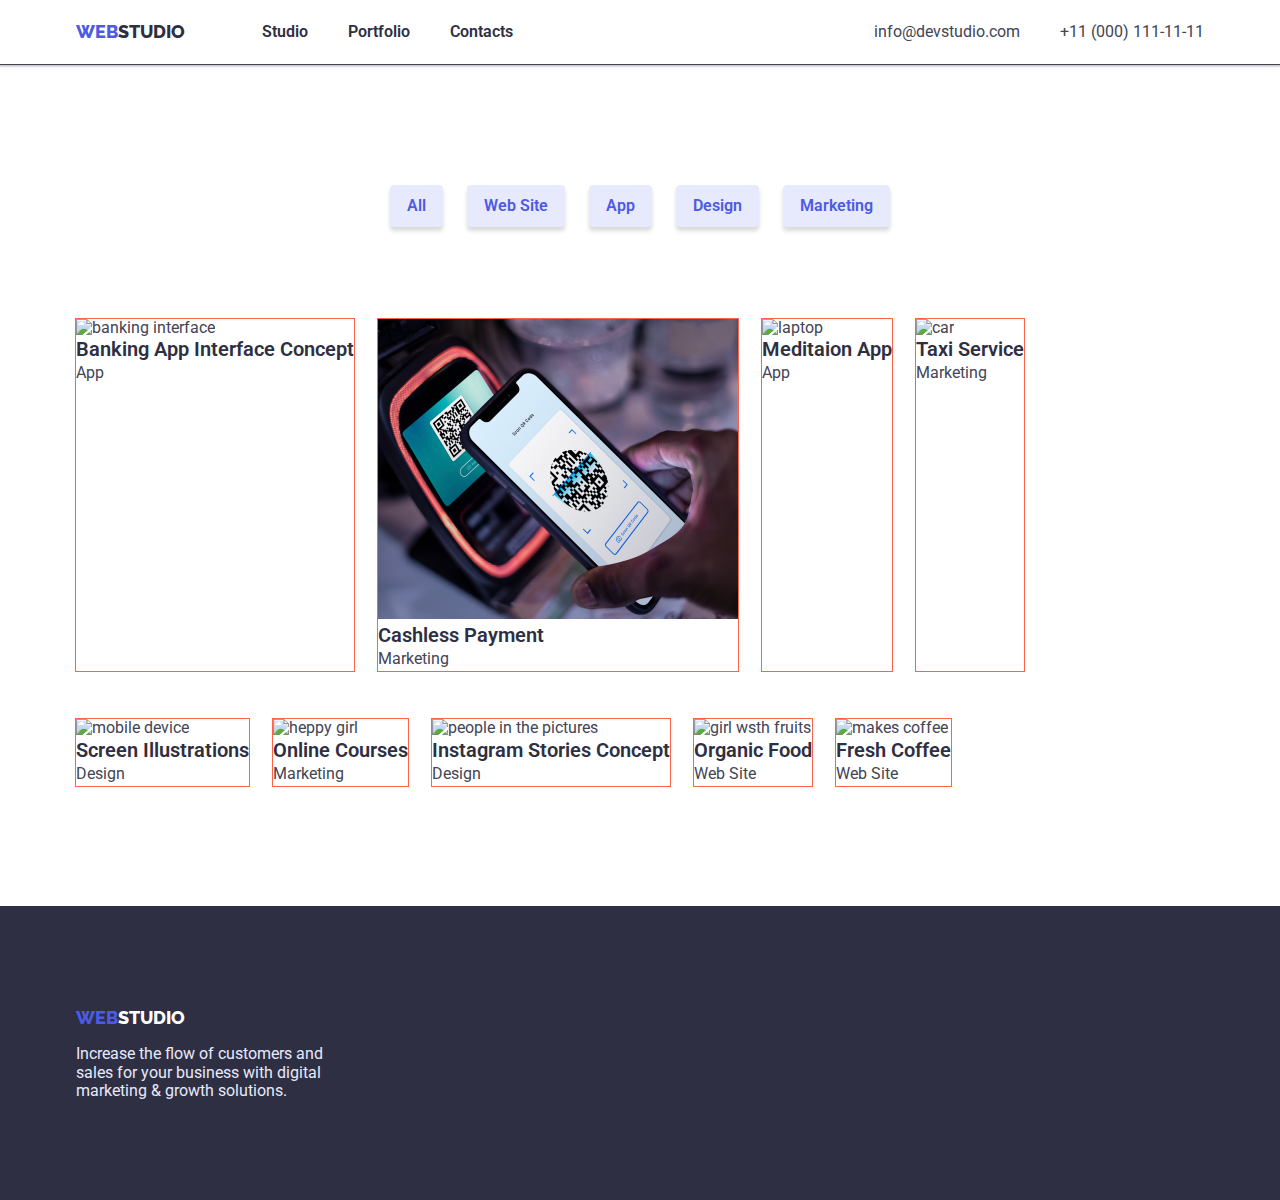
==== commit 0bf68d93: "оновлення 29.11" ====
--- a/portfolio.html
+++ b/portfolio.html
@@ -86,120 +86,91 @@
           <ul class="portfolio-list list">
             <li class="flex-element">
               <a href="" class="portfolio-link">
-                <img
-                  src="./images/img11.jpg"
-                  alt="banking interface"
-                  width="360"
-                  ;
-                  height="300"
-                />
-                <h2 class="title-list">Banking App Interface Concept</h2>
-                <p class="subtitle">App</p>
+                <img src="./images/img11.jpg" alt="banking interface" />
+                <div class="text-portfolio">
+                  <h2 class="title-list">Banking App Interface Concept</h2>
+                  <p class="subtitle">App</p>
+                </div>
               </a>
             </li>
 
             <li class="flex-element">
               <a href="" class="portfolio-link">
-                <img
-                  src="./images/img12.jpg"
-                  alt="user-friendly"
-                  width="360"
-                  ;
-                />
-                <p>
-                  14 Stylish and User-Friendly App Design Concepts · Task
-                  Manager App · Calorie Tracker App · Exotic Fruit Ecommerce App
-                  · Cloud Storage App
-                </p>
-                <h2 class="title-list">Cashless Payment</h2>
-                <p class="subtitle">Marketing</p>
+                <img src="./images/img12.jpg" alt="user-friendly" />
+                <div class="text-portfolio">
+                  <h2 class="title-list">Cashless Payment</h2>
+                  <p class="subtitle">Marketing</p>
+                </div>
               </a>
             </li>
 
             <li class="flex-element">
               <a href="" class="portfolio-link">
                 <img src="./images/img13.png" alt="laptop" />
-                <h2 class="title-list">Meditaion App</h2>
-                <p class="subtitle">App</p>
+                <div class="text-portfolio">
+                  <h2 class="title-list">Meditaion App</h2>
+                  <p class="subtitle">App</p>
+                </div>
               </a>
             </li>
 
             <li class="flex-element">
               <a href="" class="portfolio-link">
-                <img
-                  src="./images/img14.jpg"
-                  alt="car"
-                  width="360"
-                  ;
-                  height="300"
-                />
-                <h2 class="title-list">Taxi Service</h2>
-                <p class="subtitle">Marketing</p>
-              </a>
-            </li>
-            <li class="flex-element">
-              <a href="" class="portfolio-link">
-                <img
-                  src="./images/img15.jpg"
-                  alt="mobile device"
-                  width="360"
-                  ;
-                  height="300"
-                />
-                <h2 class="title-list">Screen Illustrations</h2>
-                <p class="subtitle">Design</p>
-              </a>
-            </li>
-            <li class="flex-element">
-              <a href="" class="portfolio-link">
-                <img
-                  src="./images/img16.jpg"
-                  alt="heppy girl"
-                  width="360"
-                  ;
-                  height="300"
-                />
-                <h2 class="title-list">Online Courses</h2>
-                <p class="subtitle">Marketing</p>
+                <img src="./images/img14.jpg" alt="car" />
+                <div class="text-portfolio">
+                  <h2 class="title-list">Taxi Service</h2>
+                  <p class="subtitle">Marketing</p>
+                </div>
               </a>
             </li>
 
             <li class="flex-element">
               <a href="" class="portfolio-link">
-                <img
-                  src="./images/img17.jpg"
-                  alt="people in the pictures"
-                  width="360"
-                  height="300"
-                />
-                <h2 class="title-list">Instagram Stories Concept</h2>
-                <p class="subtitle">Design</p>
+                <img src="./images/img15.jpg" alt="mobile device" />
+                <div class="text-portfolio">
+                  <h2 class="title-list">Screen Illustrations</h2>
+                  <p class="subtitle">Design</p>
+                </div>
               </a>
             </li>
+
             <li class="flex-element">
               <a href="" class="portfolio-link">
-                <img
-                  src="./images/img18.jpg"
-                  alt="girl wsth fruits"
-                  width="360"
-                  ;
-                  height="300"
-                />
-                <h2 class="title-list">Organic Food</h2>
-                <p class="subtitle">Web Site</p>
+                <img src="./images/img16.jpg" alt="heppy girl" />
+                <div class="text-portfolio">
+                  <h2 class="title-list">Online Courses</h2>
+                  <p class="subtitle">Marketing</p>
+                </div>
               </a>
             </li>
+
             <li class="flex-element">
               <a href="" class="portfolio-link">
-                <img
-                  src="./images/img19.jpg"
-                  alt="makes coffee"
-                  width="360"
-                  ;
-                  height="300"
-                />
-                <h2 class="title-list">Fresh Coffee</h2>
-                <p class="subtitle">Web Site</p>
+                <img src="./images/img17.jpg" alt="people in the pictures" />
+                <div class="text-portfolio">
+                  <h2 class="title-list">Instagram Stories Concept</h2>
+                  <p class="subtitle">Design</p>
+                </div>
+              </a>
+            </li>
+
+            <li class="flex-element">
+              <a href="" class="portfolio-link">
+                <img src="./images/img18.jpg" alt="girl wsth fruits" />
+                <div class="text-portfolio">
+                  <h2 class="title-list">Organic Food</h2>
+                  <p class="subtitle">Web Site</p>
+                </div>
+              </a>
+            </li>
+
+            <li class="flex-element">
+              <a href="" class="portfolio-link">
+                <img src="./images/img19.jpg" alt="makes coffee" />
+                <div class="text-portfolio">
+                  <h2 class="title-list">Fresh Coffee</h2>
+                  <p class="subtitle">Web Site</p>
+                </div>
               </a>
             </li>
           </ul>
@@ -214,8 +185,9 @@
         </a>
 
         <p class="footer-title">
-          Increase the flow of customers and sales for your business with
-          digital marketing & growth solutions.
+          Increase the flow of customers and <br />
+          sales for your business with digital <br />
+          marketing & growth solutions.
         </p>
       </div>
     </footer>
--- a/css/style.css
+++ b/css/style.css
@@ -3,49 +3,60 @@
 *::after {
   box-sizing: border-box;
 }
-
-
-
 :root {
   --black-text-color: #2e2f42;
   --accent-color: #4d5ae5;
   --title-text-color: #434455;
   --button-color: #e7e9fc;
   --body-color-white: #ffffff;
+  --background-color-fon: #f4f4fd;
 }
 body {
   font-family: Roboto, sans-serif;
   background-color: var(--body-color-white);
 }
 
+h1,
+h2,
+h3,
+h4,
+h5,
+h6,
+p {
+  margin: 0;
+}
 
 /* шапка  header*/
-.header{
+.header {
   border-bottom: solid 1px var(--title-text-color);
   background: var(--body-color-white);
-box-shadow: 0px 2px 1px rgba(46, 47, 66, 0.08), 0px 1px 1px rgba(46, 47, 66, 0.16), 0px 1px 6px rgba(46, 47, 66, 0.08);
-}
-
-
-.container {  width: 1158px;
-    margin: 0 auto;
-   padding-left: 15px;
-   padding-right: 15px;
-
-}
-
-.section { 
-padding-top:  120px;
-padding-bottom:  120px;
- }
- .work{padding-top: 0;}
-
-.header-nav{
-display: flex;}
-
-
-.header-nav-item:not(:last-child)
-{margin-right: 40px;}
+  box-shadow: 0px 2px 1px rgba(46, 47, 66, 0.08),
+    0px 1px 1px rgba(46, 47, 66, 0.16), 0px 1px 6px rgba(46, 47, 66, 0.08);
+}
+
+.container {
+  width: 1158px;
+  margin-left: auto;
+  margin-right: auto;
+  padding-left: 15px;
+  padding-right: 15px;
+}
+
+.section {
+  padding-top: 120px;
+  padding-bottom: 120px;
+}
+.work {
+  padding-top: 0;
+}
+
+.header-nav {
+  display: flex;
+}
+
+.header-nav-item:not(:last-child) {
+  margin-right: 40px;
+}
 
 /* .header-nav-item:last-child{margin-right: 0;} */
 
@@ -56,13 +67,14 @@
   text-decoration: none;
 }
 /* main-nav */
-.main-nav{display: flex;
-align-items: center;
-
-}
-.header .contact {display: flex; margin-left: auto;
-}
-
+.main-nav {
+  display: flex;
+  align-items: center;
+}
+.header .contact {
+  display: flex;
+  margin-left: auto;
+}
 
 /* видалення крапок */
 .list {
@@ -96,10 +108,8 @@
   text-decoration: none;
 }
 
-
 .list-link:hover {
   color: var(--title-text-color);
-  
 }
 .list-link:focus {
   color: var(--accent-color);
@@ -109,17 +119,24 @@
   color: var(--accent-color);
 }
 /* приховати заголовок  */
-.visually-hidden { position: absolute; width: 1px; height: 1px; margin: -1px; border: 0; padding: 0; clip: rect(0 0 0 0); overflow: hidden; }
-
+.visually-hidden {
+  position: absolute;
+  width: 1px;
+  height: 1px;
+  margin: -1px;
+  border: 0;
+  padding: 0;
+  clip: rect(0 0 0 0);
+  overflow: hidden;
+}
 
 /* hero */
 .hero {
   background-color: var(--black-text-color);
   text-align: center;
-  
-}
-.container-hero{padding-top: 192px;
-padding-bottom: 192px;}
+  padding-top: 192px;
+  padding-bottom: 192px;
+}
 
 .hero-title {
   margin-top: 0;
@@ -140,59 +157,83 @@
   min-width: 170px;
   color: var(--body-color-white);
   font-family: inherit;
-  cursor: pointer; border-radius: 4px; padding:16px 32px ;
-  
-  }
+  cursor: pointer;
+  border-radius: 4px;
+  padding: 16px 32px;
+}
 .button-hero:hover {
   background-color: var(--accent-color);
 }
 .button-hero:focus {
   background-color: #404bbf;
 }
-.features-list{display: flex;
+.features-list {
+  display: flex;
   flex-wrap: wrap;
-  justify-content: space-around;}
-
-.features-list .item{
-  width: 264px;}
+  justify-content: space-around;
+}
+
+.features-list .item {
+  width: 264px;
+}
 
 /* work list */
 
-.work-list {display: flex; flex-wrap: wrap;}
-.work-list .item {margin-right: 24px;}
-.work-list .item:nth-child(3n){margin-right: 0px;}
+.work-list {
+  display: flex;
+  flex-wrap: wrap;
+}
+.work-list .item {
+  margin-right: 24px;
+}
+.work-list .item:nth-child(3n) {
+  margin-right: 0px;
+}
 
 /* team list */
 
-.team-list {display: flex;
-   flex-wrap: wrap;
-   justify-content: center;
-
-}
-.team-list .item {width: 256px ; margin-right: 24px;
-display: flex;
-flex-direction: column;
-justify-content: center;
-align-items: center;
-border-radius: 0px 0px 4px 4px;
-
-
-}
-.team-list .item:nth-child(4n){margin-right: 0px;}
-
-
+.team-list {
+  display: flex;
+  flex-wrap: wrap;
+  justify-content: center;
+}
+.team-list .item {
+  margin-right: 24px;
+  display: flex;
+  display: flex;
+  flex-direction: column;
+  justify-content: center;
+  align-items: center;
+  background-color: var(--body-color-white);
+  box-shadow: 0px 1px 6px rgba(46, 47, 66, 0.08),
+    0px 1px 1px rgba(46, 47, 66, 0.16), 0px 2px 1px rgba(46, 47, 66, 0.08);
+  border-radius: 0px 0px 4px 4px;
+}
+.team-list .item:nth-child(4n) {
+  margin-right: 0px;
+}
+
+.comands {
+  padding-top: 32px;
+  padding-bottom: 32px;
+}
+.comands > .title-list {
+  margin-bottom: 8px;
+}
 
 .button {
   background-color: var(--button-color);
-  display: inline-block;
+  display: flex;
   color: var(--accent-color);
   border: 1px solid var(--button-color);
-  font-family: inherit;
+  font-family: Roboto;
   font-weight: 600;
   font-size: 16px;
   line-height: 1.5;
   cursor: pointer;
+  box-shadow: 0px 4px 4px rgba(0, 0, 0, 0.15);
   border-radius: 4px;
+  padding: 8px 16px;
 }
 
 .button:hover {
@@ -206,8 +247,8 @@
 
 /* Заголовки */
 .heading {
-margin-top: 0;
-margin-bottom: 72px;
+  margin-top: 0;
+  margin-bottom: 72px;
   font-weight: 600;
   font-size: 36px;
   line-height: 1.11;
@@ -234,7 +275,6 @@
 .portfolio-link {
   color: var(--title-text-color);
   text-decoration: none;
-
 }
 
 .contact-link:hover {
@@ -245,13 +285,15 @@
   color: var(--black-text-color);
 }
 
-.filtr-list { display: flex;
+.filtr-list {
+  display: flex;
   flex-direction: row;
   justify-content: center;
-align-items: flex-start;
-padding: 0px;
-gap: 24px;
-margin-bottom: 92px; }
+  align-items: flex-start;
+  padding: 0px;
+  gap: 24px;
+  margin-bottom: 92px;
+}
 /* section  main*/
 
 .content {
@@ -259,35 +301,29 @@
 }
 
 /* секція наша команда */
-
-.our-time  { padding-top: 120px;
+.our-time {
+  padding-top: 120px;
   padding-bottom: 120px;
-text-align: center;}
+  background-color: var(--background-color-fon);
+}
 /* --------------- */
-.section-portfolio{ margin-top: 96px;
-  padding-left: 0;
-  padding-right: 0;}
 
 .portfolio-list {
   display: flex;
   flex-wrap: wrap;
-}
-
-.flex-element{
-  width:360px;
-  margin-right: 24px; 
+  margin-right: -24px;
+  margin-bottom: -48px;
+}
+.portfolio-list > .flex-element {
+  outline: 1px solid tomato;
+  flex-basis: calc((100%-48px) / 3);
+  background: var(--body-color-white);
+  margin-right: 24px;
+
   margin-bottom: 48px;
-  background:var( --body-color-white);
-border: 0.5px solid #F4F4FD;
-box-shadow: 0px 1px 6px rgba(46, 47, 66, 0.08);
-
-}
-.flex-element:nth-child(3n){margin-right: 0px;}
-.flex-element:nth-last-child(-n+3){margin-bottom: 0px;}
+}
 
 .title-list {
-  margin-bottom: 8px;
-  margin-top:32;
   color: var(--black-text-color);
   font-weight: 600;
   font-size: 20px;
@@ -315,5 +351,3 @@
   margin-top: 16px;
   margin-bottom: 0;
 }
-.footer> .container{padding-top:100px ;
-padding-bottom: 100px;}
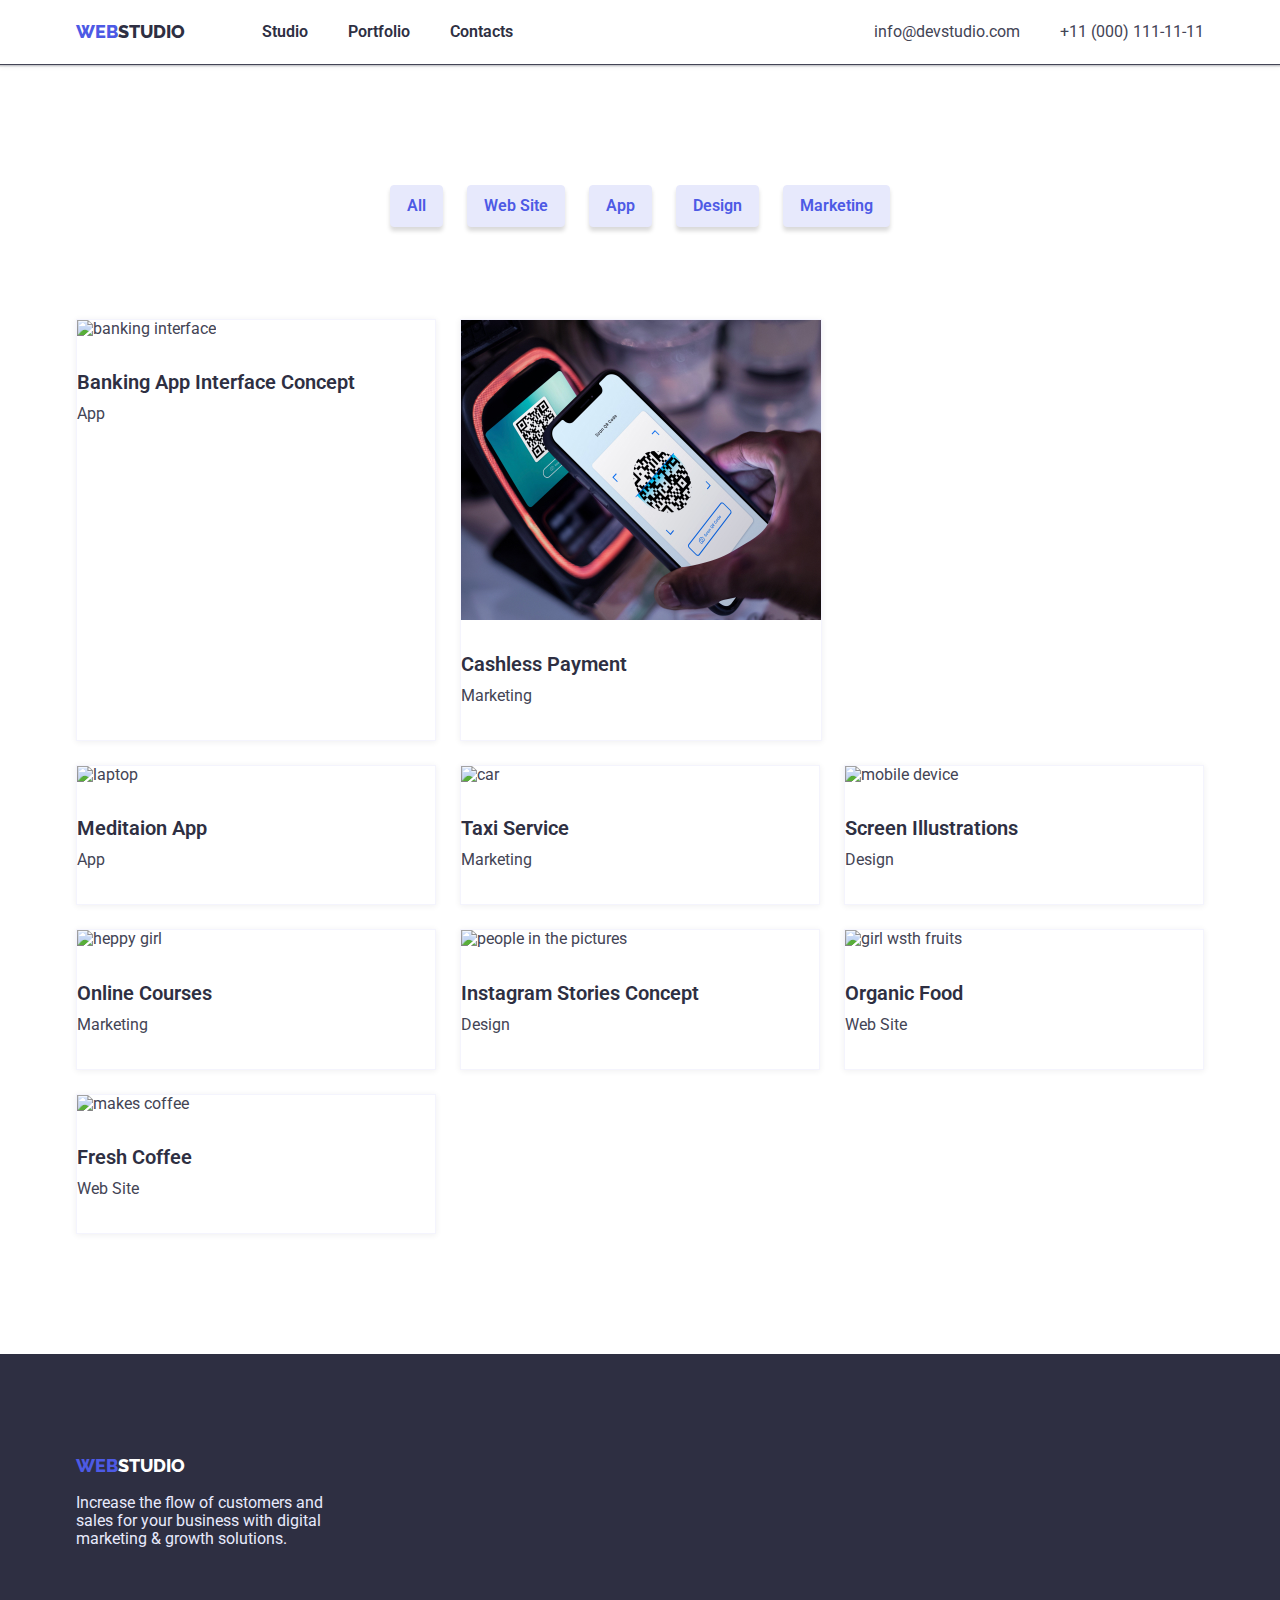
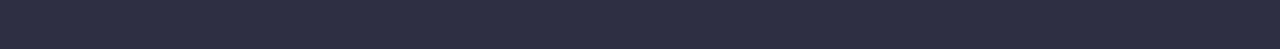
==== commit 6dbbcb9e: "flex" ====
--- a/portfolio.html
+++ b/portfolio.html
@@ -83,10 +83,10 @@
 
           <!-- section main -->
 
-          <ul class="portfolio-list list">
+          <ul class="card-set  list">
             <li class="flex-element">
               <a href="" class="portfolio-link">
-                <img src="./images/img11.jpg" alt="banking interface" />
+                <img class="imag" src="./images/img11.jpg" alt="banking interface" />
                 <div class="text-portfolio">
                   <h2 class="title-list">Banking App Interface Concept</h2>
                   <p class="subtitle">App</p>
@@ -96,7 +96,7 @@
 
             <li class="flex-element">
               <a href="" class="portfolio-link">
-                <img src="./images/img12.jpg" alt="user-friendly" />
+                <img  class="img-block" src="./images/img12.jpg" alt="user-friendly" />
                 <div class="text-portfolio">
                   <h2 class="title-list">Cashless Payment</h2>
                   <p class="subtitle">Marketing</p>
@@ -106,7 +106,7 @@
 
             <li class="flex-element">
               <a href="" class="portfolio-link">
-                <img src="./images/img13.png" alt="laptop" />
+                <img  class="img-block" src="./images/img13.png" alt="laptop" />
                 <div class="text-portfolio">
                   <h2 class="title-list">Meditaion App</h2>
                   <p class="subtitle">App</p>
@@ -116,7 +116,7 @@
 
             <li class="flex-element">
               <a href="" class="portfolio-link">
-                <img src="./images/img14.jpg" alt="car" />
+                <img class="img-block" src="./images/img14.jpg" alt="car" />
                 <div class="text-portfolio">
                   <h2 class="title-list">Taxi Service</h2>
                   <p class="subtitle">Marketing</p>
@@ -126,7 +126,7 @@
 
             <li class="flex-element">
               <a href="" class="portfolio-link">
-                <img src="./images/img15.jpg" alt="mobile device" />
+                <img class="img-block" src="./images/img15.jpg" alt="mobile device" />
                 <div class="text-portfolio">
                   <h2 class="title-list">Screen Illustrations</h2>
                   <p class="subtitle">Design</p>
@@ -136,7 +136,7 @@
 
             <li class="flex-element">
               <a href="" class="portfolio-link">
-                <img src="./images/img16.jpg" alt="heppy girl" />
+                <img class="img-block" src="./images/img16.jpg" alt="heppy girl" />
                 <div class="text-portfolio">
                   <h2 class="title-list">Online Courses</h2>
                   <p class="subtitle">Marketing</p>
@@ -146,7 +146,7 @@
 
             <li class="flex-element">
               <a href="" class="portfolio-link">
-                <img src="./images/img17.jpg" alt="people in the pictures" />
+                <img class="img-block"  src="./images/img17.jpg" alt="people in the pictures" />
                 <div class="text-portfolio">
                   <h2 class="title-list">Instagram Stories Concept</h2>
                   <p class="subtitle">Design</p>
@@ -156,7 +156,7 @@
 
             <li class="flex-element">
               <a href="" class="portfolio-link">
-                <img src="./images/img18.jpg" alt="girl wsth fruits" />
+                <img class="img-block" src="./images/img18.jpg" alt="girl wsth fruits" />
                 <div class="text-portfolio">
                   <h2 class="title-list">Organic Food</h2>
                   <p class="subtitle">Web Site</p>
@@ -166,7 +166,7 @@
 
             <li class="flex-element">
               <a href="" class="portfolio-link">
-                <img src="./images/img19.jpg" alt="makes coffee" />
+                <img class="img-block" src="./images/img19.jpg" alt="makes coffee" />
                 <div class="text-portfolio">
                   <h2 class="title-list">Fresh Coffee</h2>
                   <p class="subtitle">Web Site</p>
--- a/css/style.css
+++ b/css/style.css
@@ -24,6 +24,7 @@
 h6,
 p {
   margin: 0;
+  padding: 0;
 }
 
 /* шапка  header*/
@@ -307,21 +308,22 @@
   background-color: var(--background-color-fon);
 }
 /* --------------- */
-
-.portfolio-list {
+.img-block{display: block;
+margin: 0;}
+
+
+.card-set  {
   display: flex;
   flex-wrap: wrap;
-  margin-right: -24px;
-  margin-bottom: -48px;
-}
-.portfolio-list > .flex-element {
-  outline: 1px solid tomato;
-  flex-basis: calc((100%-48px) / 3);
+  gap:24px
+}
+.flex-element {
+ flex-basis: calc((100% - 48px) / 3);
   background: var(--body-color-white);
-  margin-right: 24px;
-
-  margin-bottom: 48px;
-}
+  border: 0.5px solid #F4F4FD;
+  box-shadow: 0px 1px 6px rgba(46, 47, 66, 0.08);
+}
+
 
 .title-list {
   color: var(--black-text-color);
@@ -329,6 +331,12 @@
   font-size: 20px;
   line-height: 1.2;
 }
+
+.text-portfolio{
+margin-top: 32px;
+margin-bottom: 32px;
+}
+.text-portfolio> .title-list{ padding-bottom: 8px;}
 
 .subtitle {
   margin-bottom: 0;
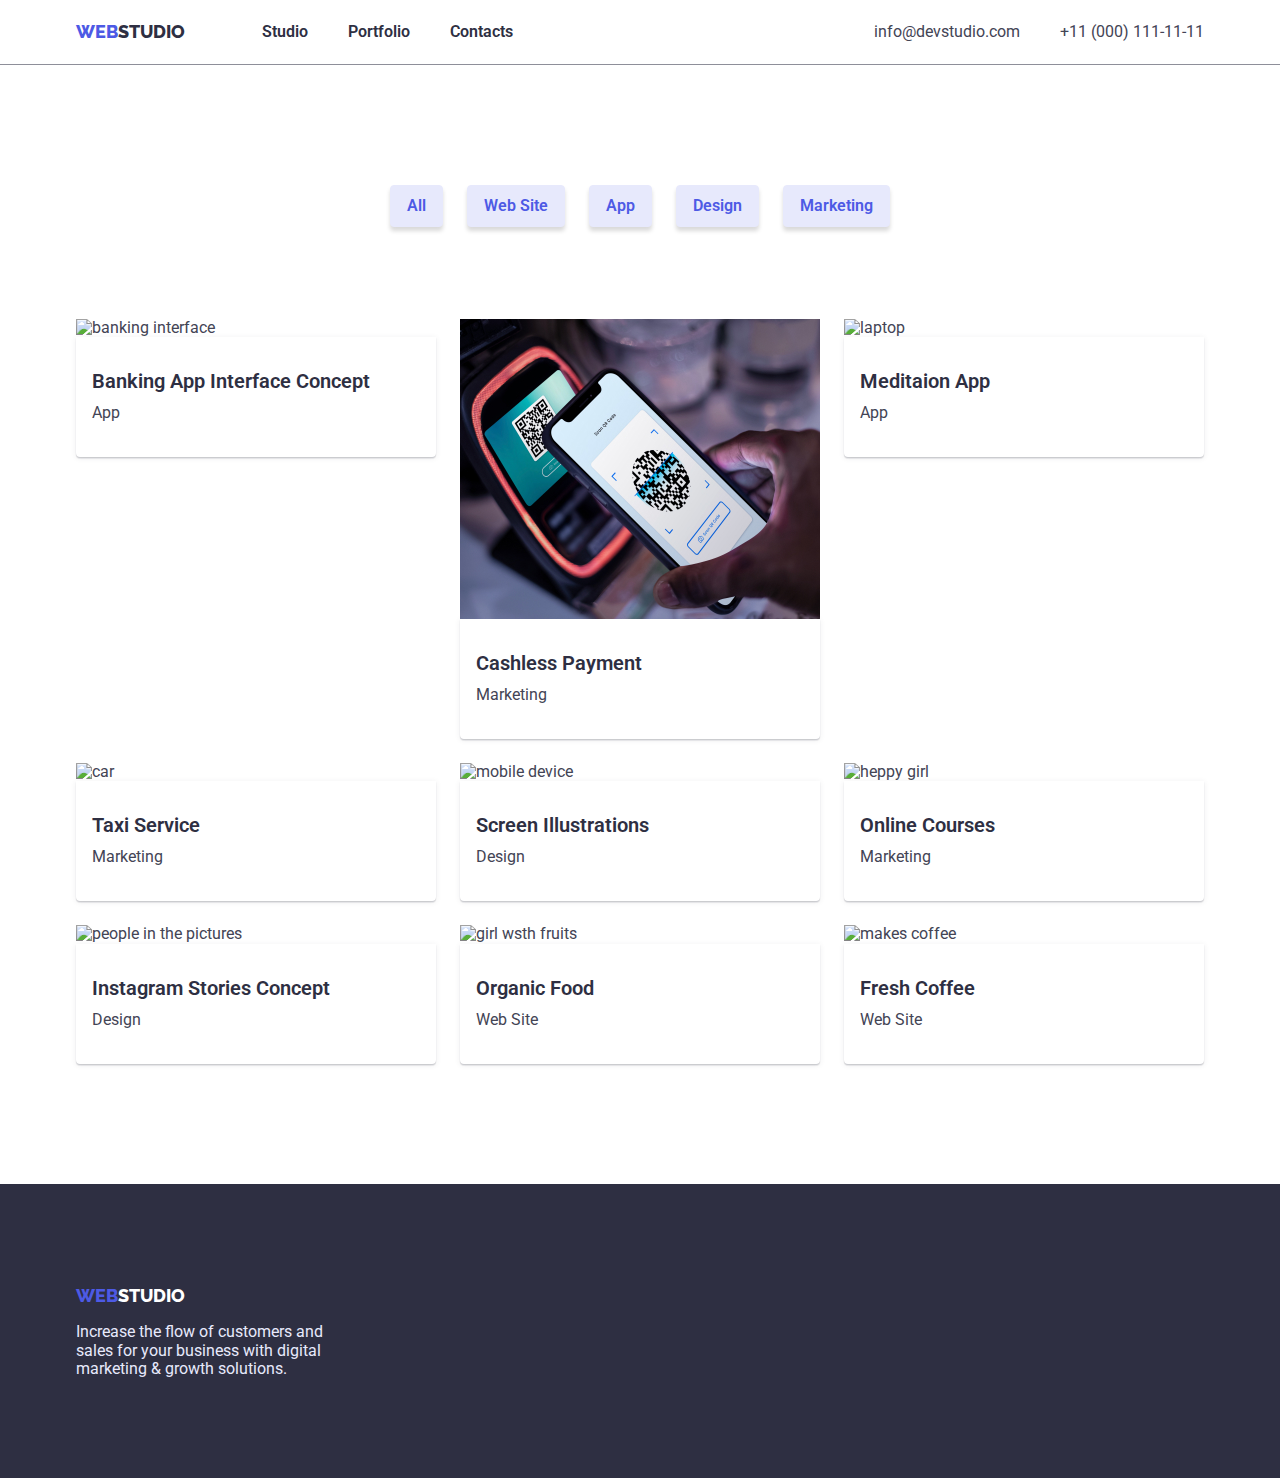
==== commit c57b6bad: "оновлення від 30.11" ====
--- a/portfolio.html
+++ b/portfolio.html
@@ -86,7 +86,7 @@
           <ul class="card-set  list">
             <li class="flex-element">
               <a href="" class="portfolio-link">
-                <img class="imag" src="./images/img11.jpg" alt="banking interface" />
+                <img class="img-block" src="./images/img11.jpg" alt="banking interface" />
                 <div class="text-portfolio">
                   <h2 class="title-list">Banking App Interface Concept</h2>
                   <p class="subtitle">App</p>
--- a/css/style.css
+++ b/css/style.css
@@ -10,6 +10,8 @@
   --button-color: #e7e9fc;
   --body-color-white: #ffffff;
   --background-color-fon: #f4f4fd;
+  --subtle-text-color: #8E8F99;
+  --green-color: #31D0AA;
 }
 body {
   font-family: Roboto, sans-serif;
@@ -31,9 +33,7 @@
 .header {
   border-bottom: solid 1px var(--title-text-color);
   background: var(--body-color-white);
-  box-shadow: 0px 2px 1px rgba(46, 47, 66, 0.08),
-    0px 1px 1px rgba(46, 47, 66, 0.16), 0px 1px 6px rgba(46, 47, 66, 0.08);
-}
+  border-bottom: 1px solid var(--subtle-text-color);}
 
 .container {
   width: 1158px;
@@ -161,6 +161,7 @@
   cursor: pointer;
   border-radius: 4px;
   padding: 16px 32px;
+  border:none;
 }
 .button-hero:hover {
   background-color: var(--accent-color);
@@ -217,6 +218,7 @@
 .comands {
   padding-top: 32px;
   padding-bottom: 32px;
+  text-align: center;
 }
 .comands > .title-list {
   margin-bottom: 8px;
@@ -308,20 +310,21 @@
   background-color: var(--background-color-fon);
 }
 /* --------------- */
-.img-block{display: block;
+.img-block{ display: block;
 margin: 0;}
 
 
 .card-set  {
   display: flex;
   flex-wrap: wrap;
-  gap:24px
+  gap:24px;
+
 }
 .flex-element {
  flex-basis: calc((100% - 48px) / 3);
   background: var(--body-color-white);
-  border: 0.5px solid #F4F4FD;
-  box-shadow: 0px 1px 6px rgba(46, 47, 66, 0.08);
+
+   
 }
 
 
@@ -333,8 +336,12 @@
 }
 
 .text-portfolio{
-margin-top: 32px;
-margin-bottom: 32px;
+padding-top: 32px;
+padding-bottom: 32px;
+padding-left: 16px;
+padding-right: 16px;
+box-shadow: 0px 1px 6px rgba(46, 47, 66, 0.08), 0px 1px 1px rgba(46, 47, 66, 0.16), 0px 2px 1px rgba(46, 47, 66, 0.08);
+border-radius: 0px 0px 4px 4px;
 }
 .text-portfolio> .title-list{ padding-bottom: 8px;}
 
